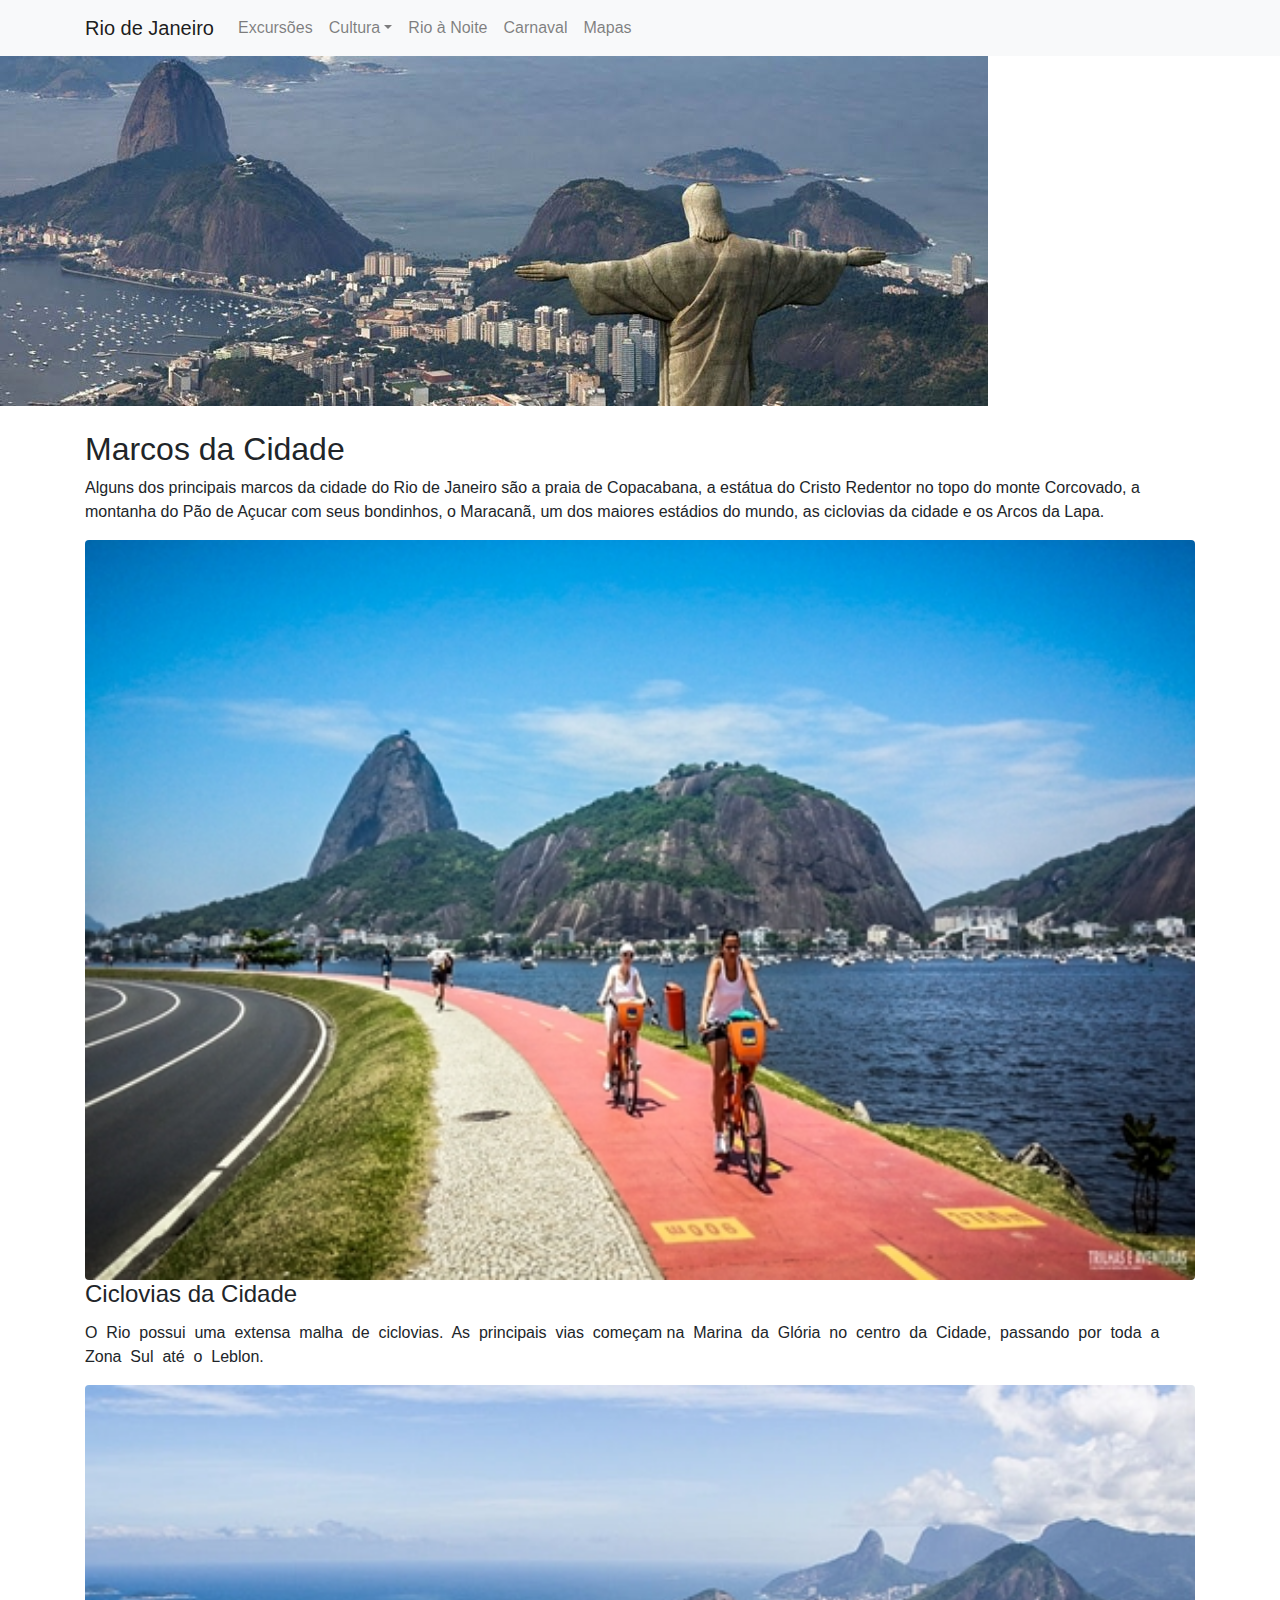
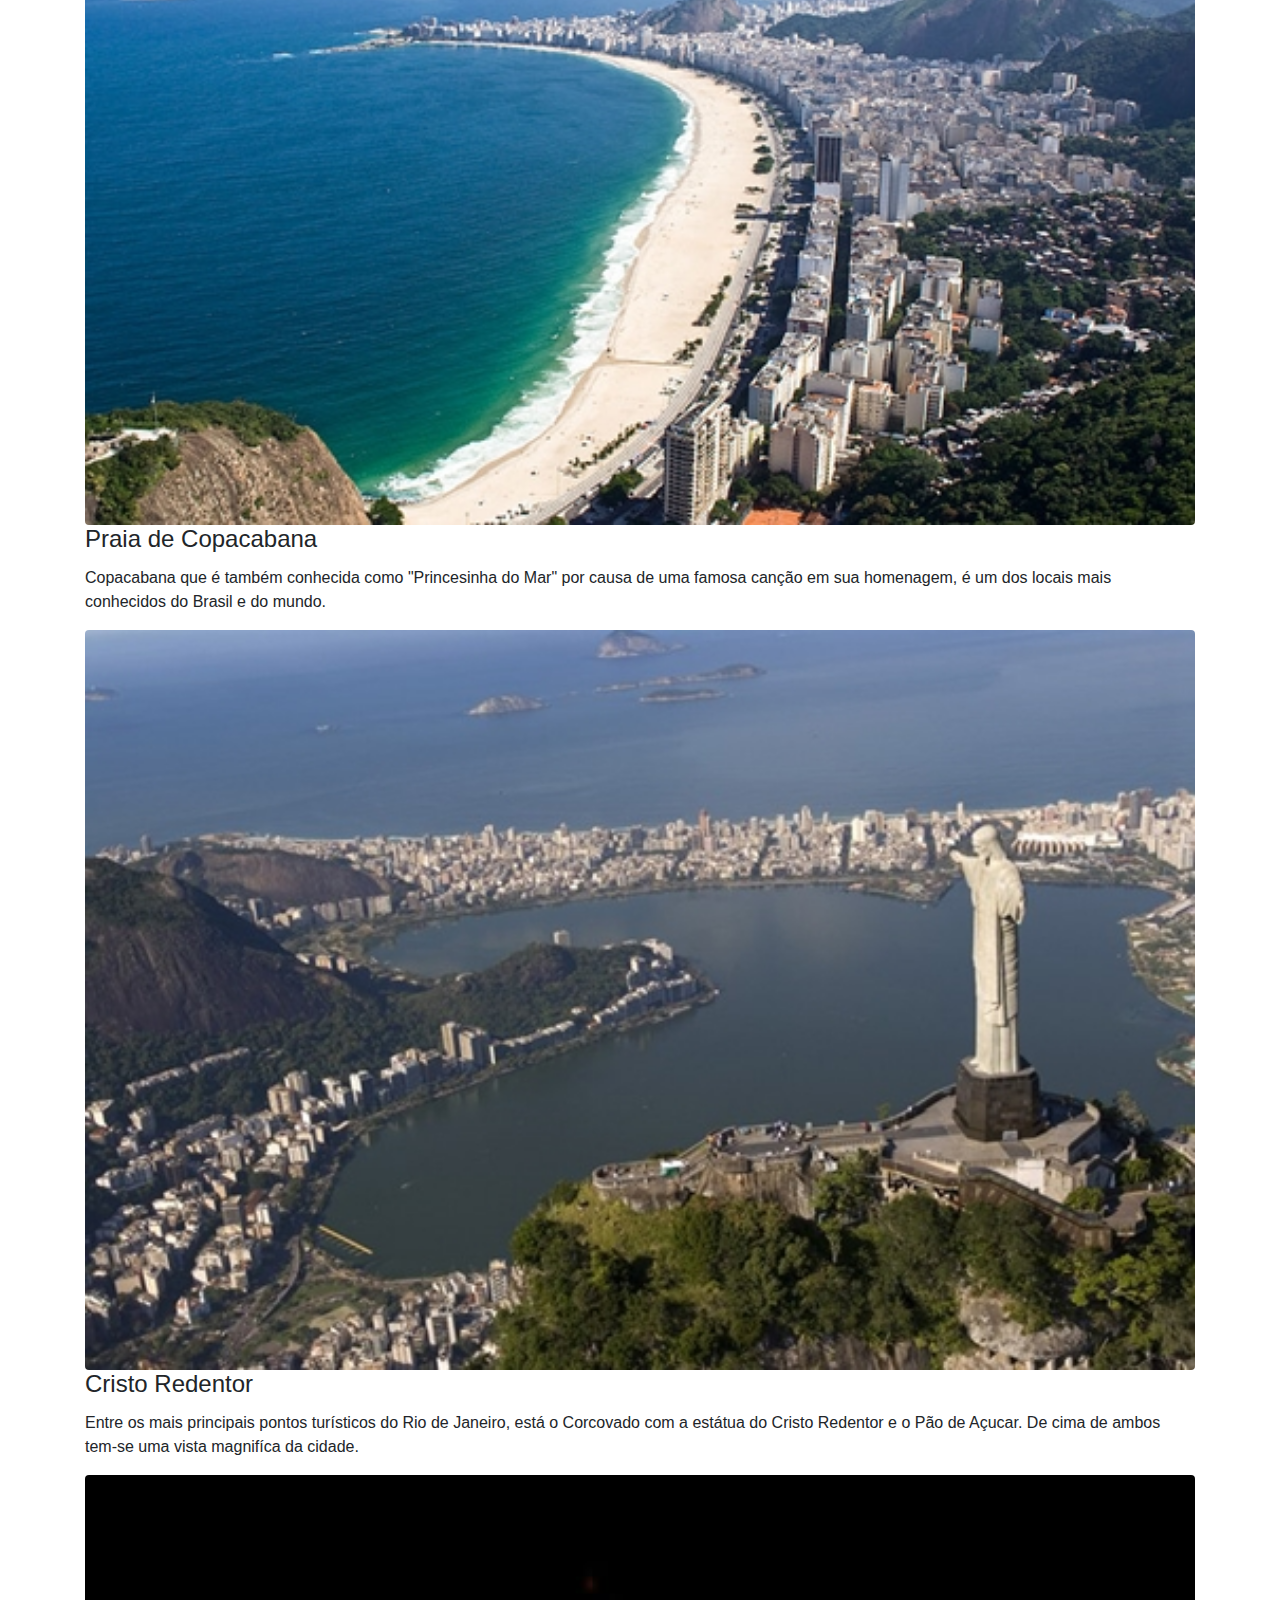
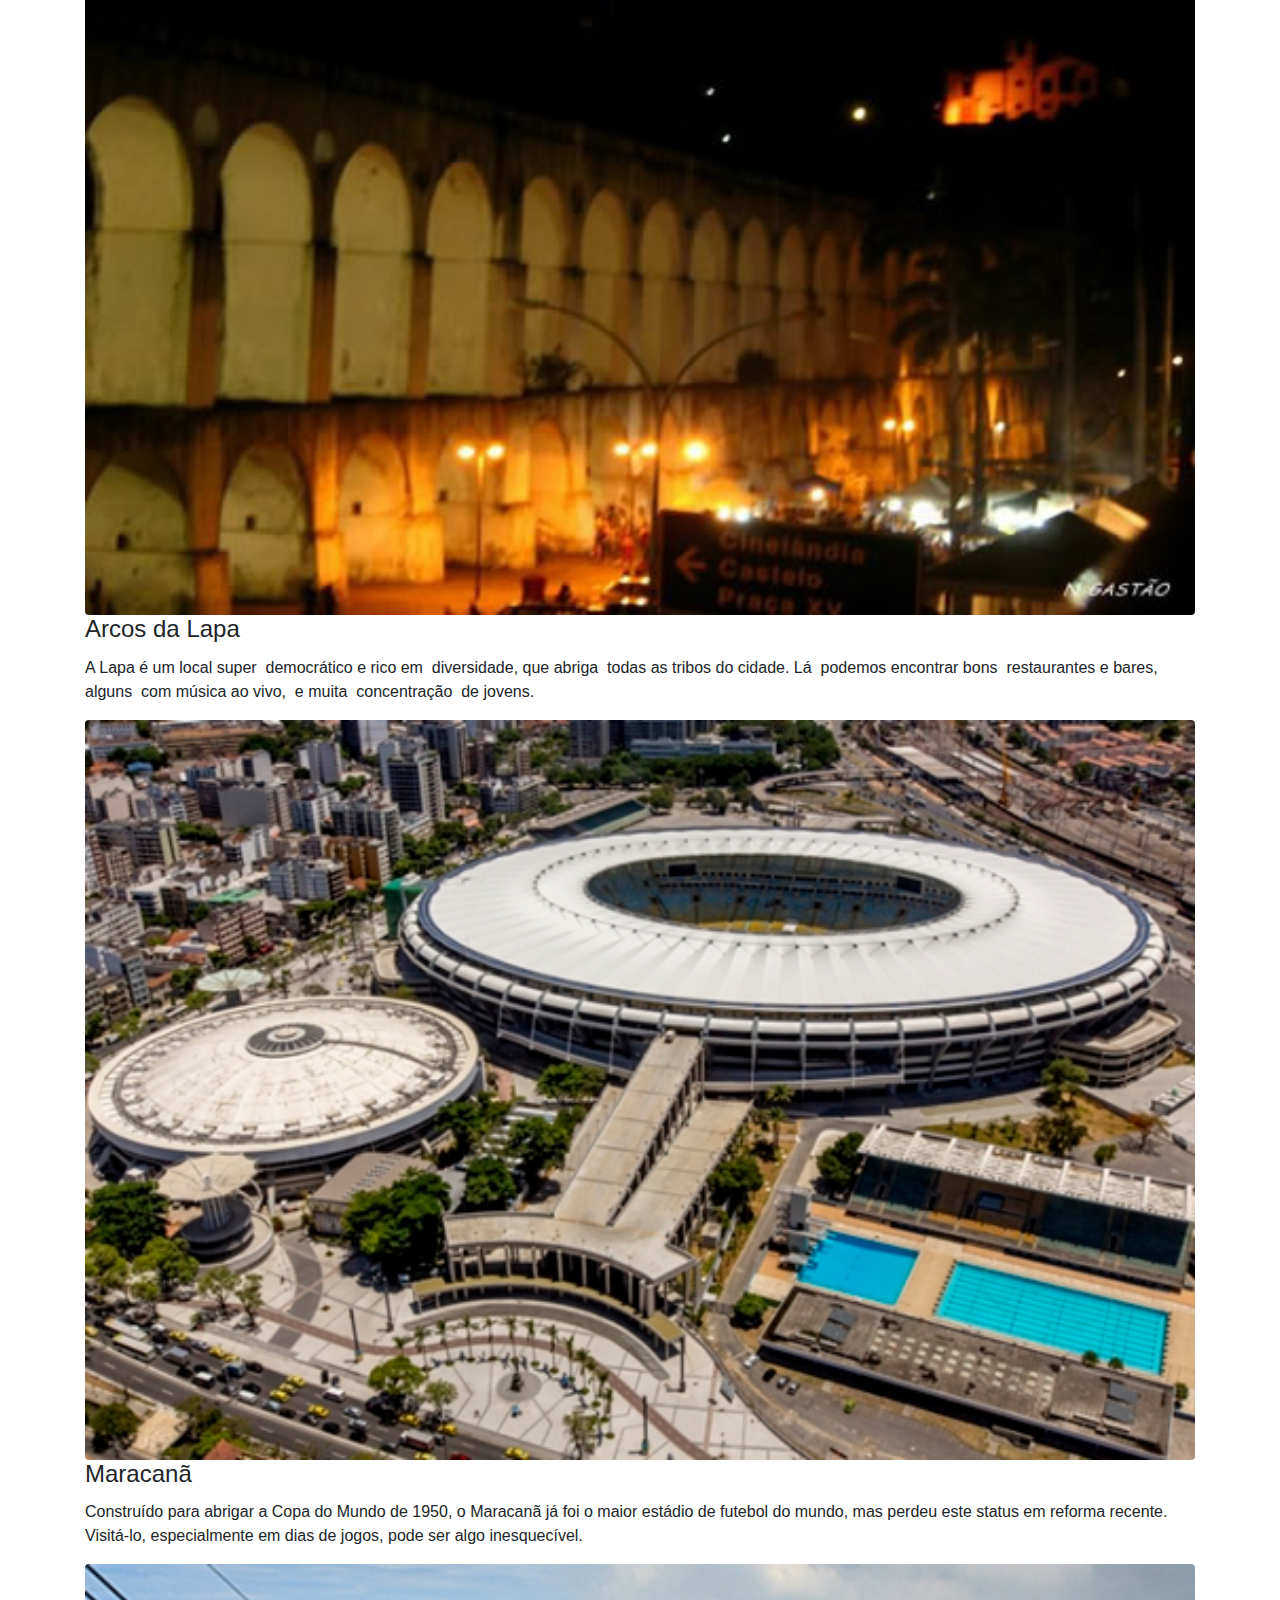
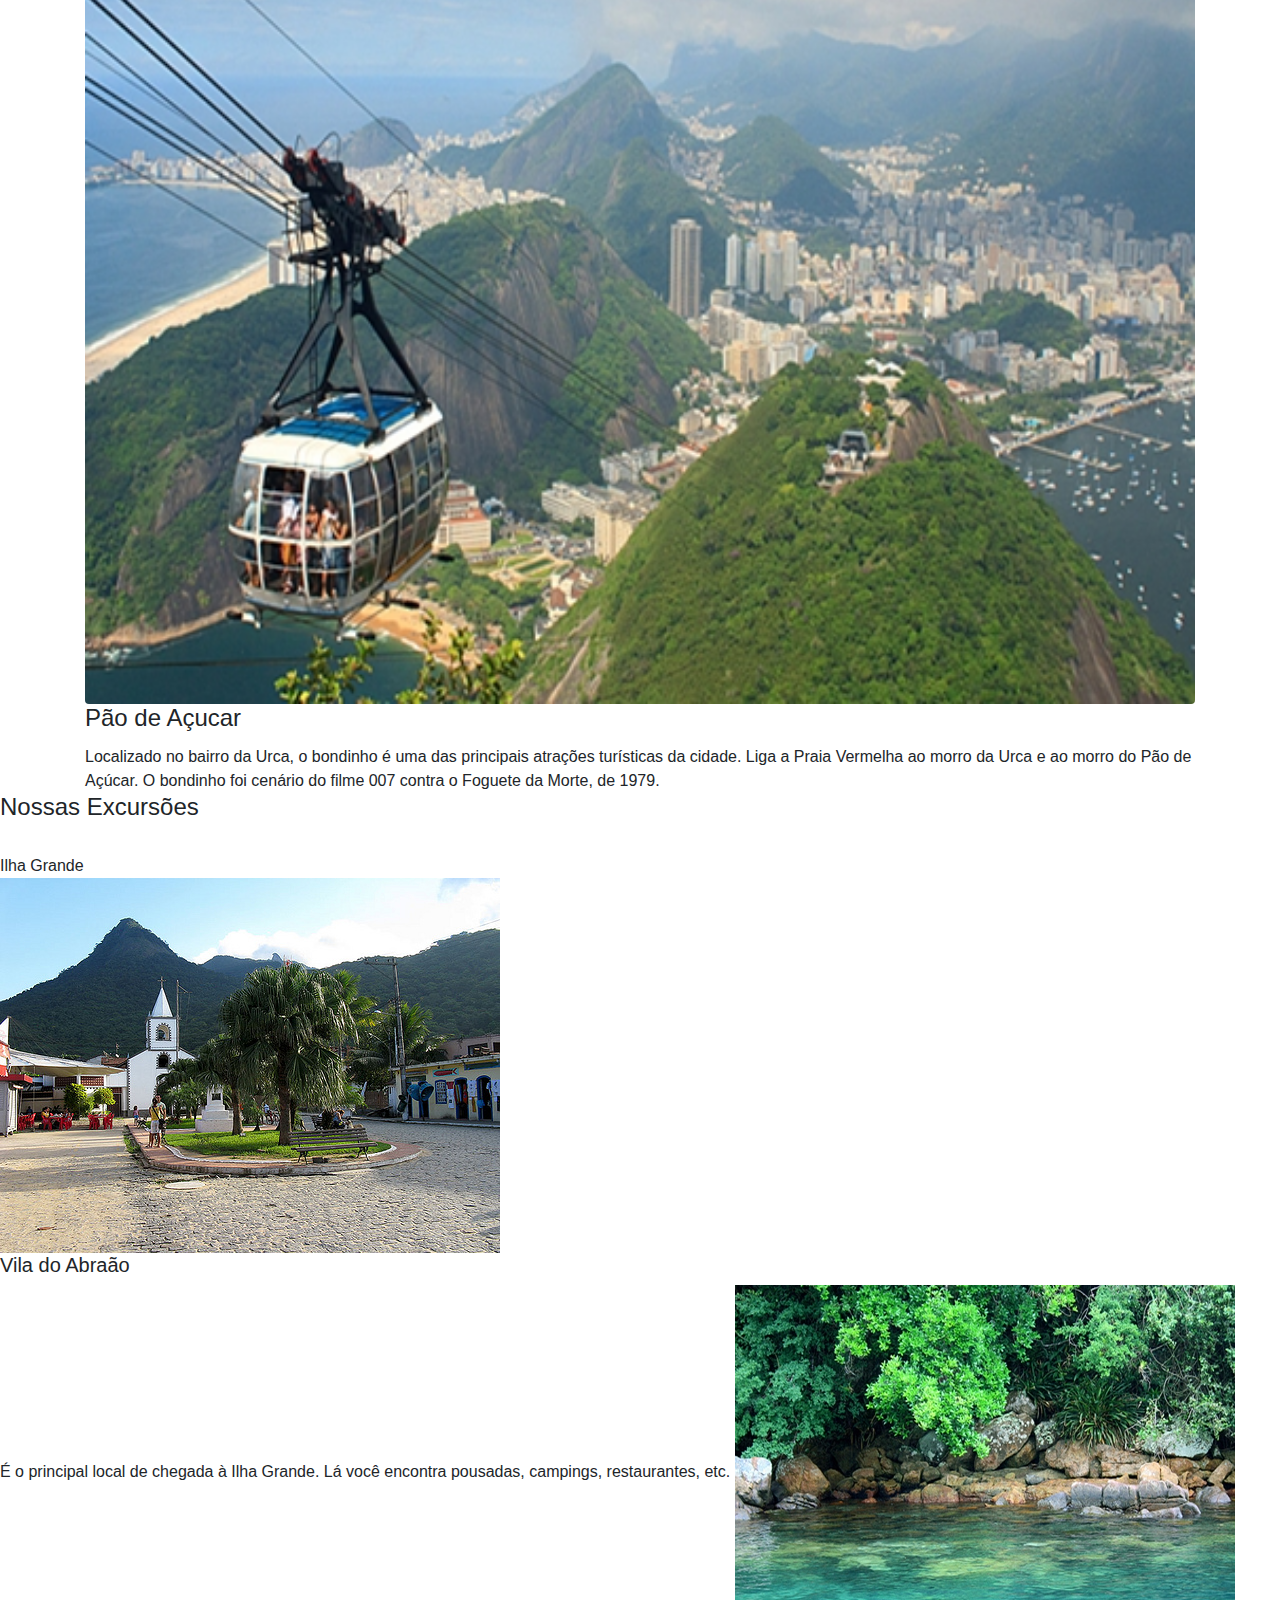
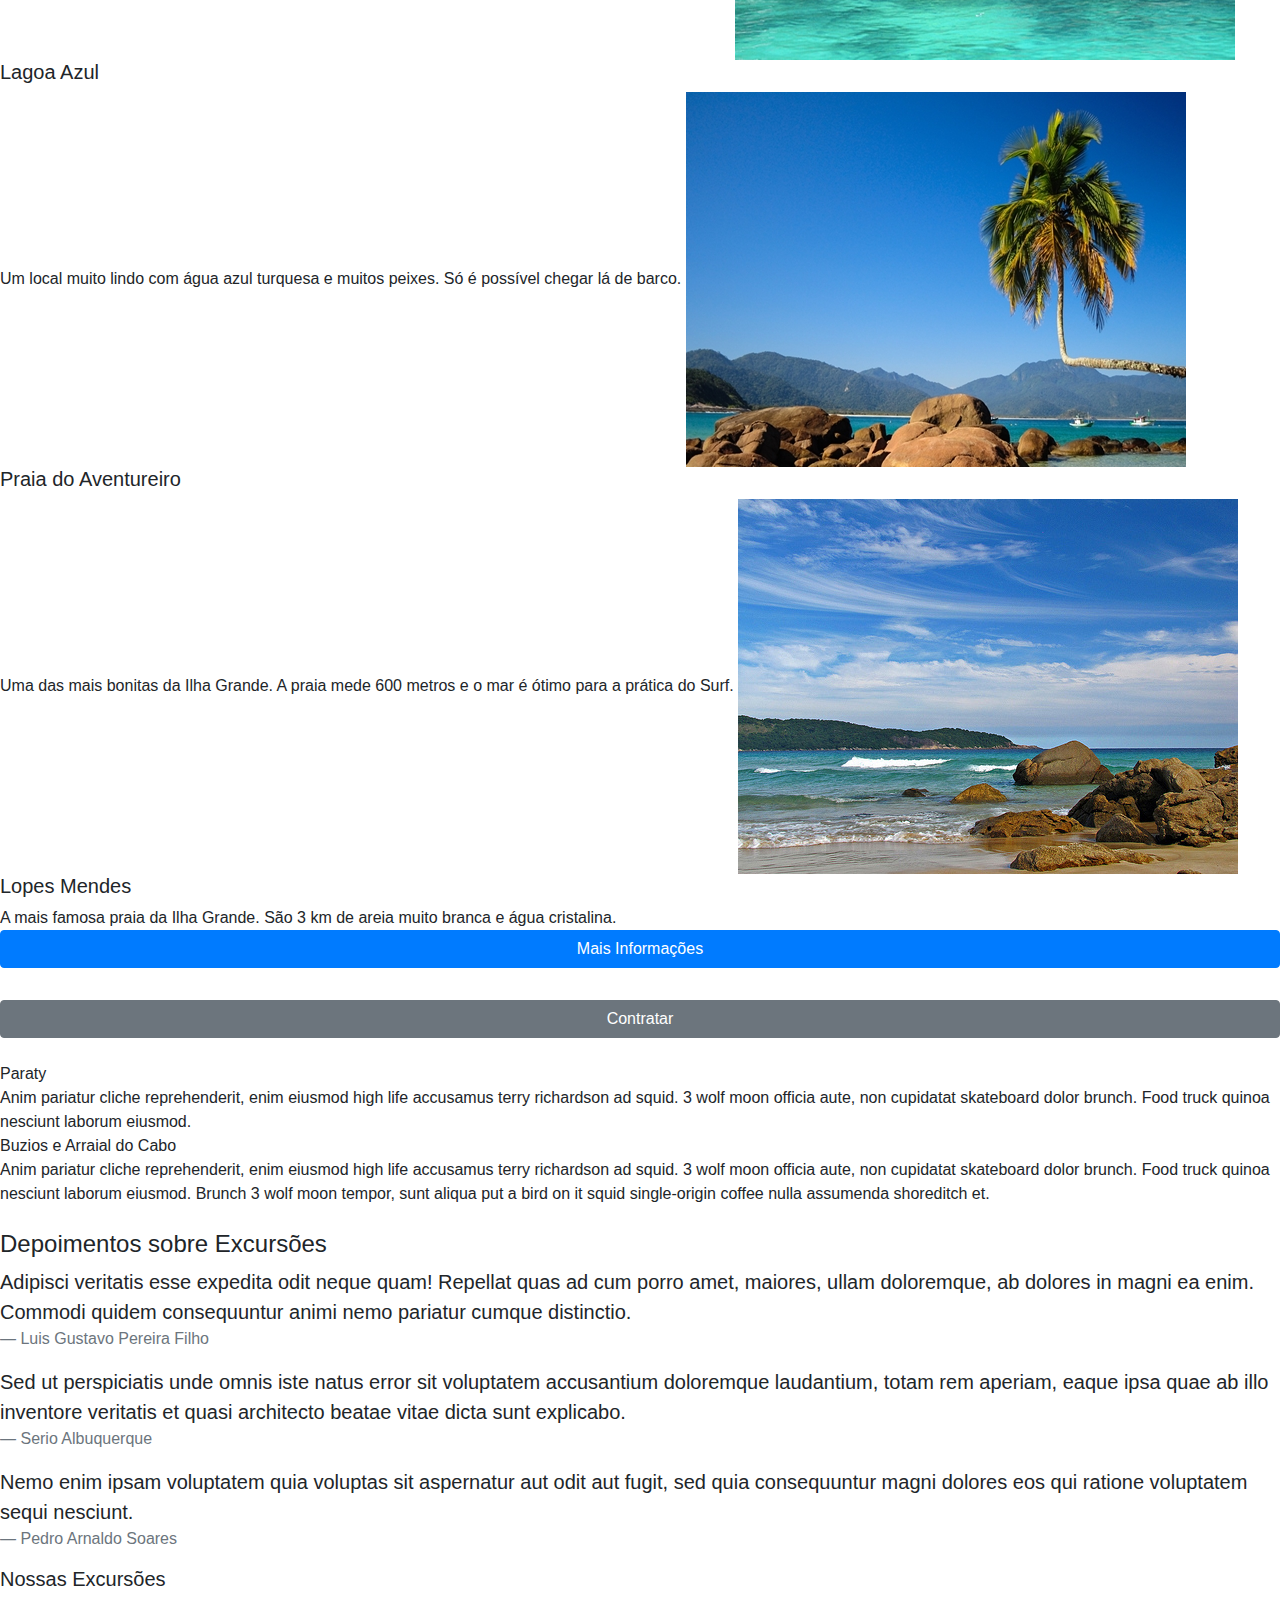
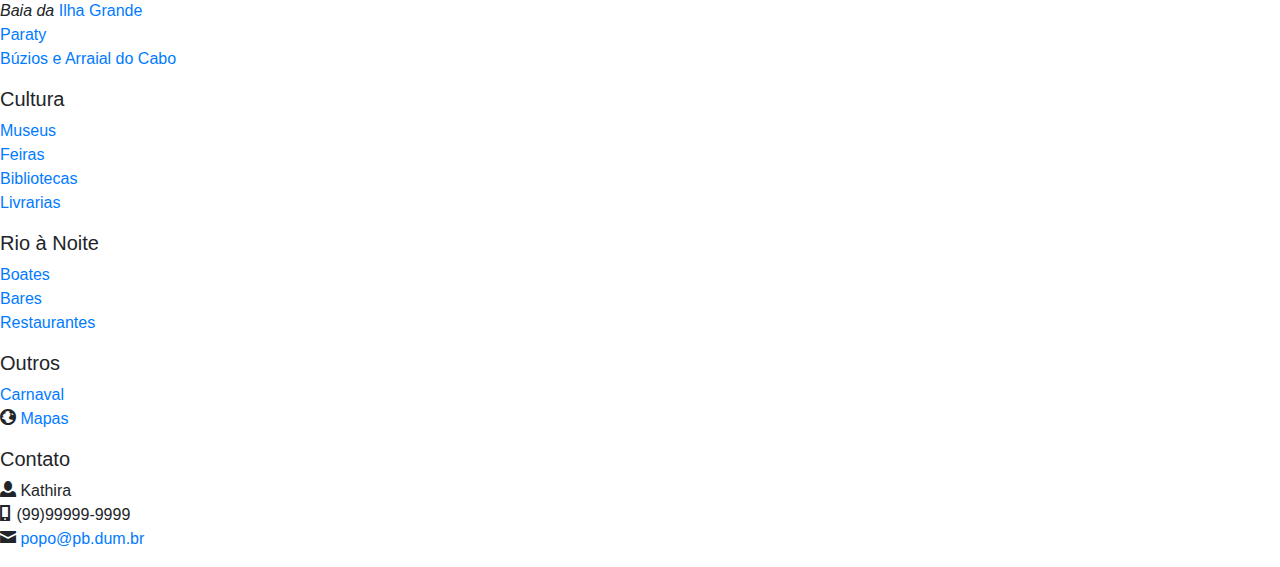
==== Projeto1/index.html @ 04ea59ee "Primeira Aula" ====
<!DOCTYPE html>
<html lang="en">
<head> 
    <meta charset="UTF-8"> <!--Define conjunto de caracteres-->
    <meta name="viewport" content="width=device-width, initial-scale=1, shrink-to-fit=no"> <!--Ajuste para dispositivos móveis-->
    <link rel="stylesheet" href="css/bootstrap.css"> <!--Referencia arquivo bootstrap.css-->
    <link href="open-iconic/font/css/open-iconic-bootstrap.css" rel="stylesheet"> <!--Referencia arquivo de icones gratuitos-->
    <link rel="stylesheet" href="css/styles.css"> <!--Referencia arquivo para definir um estilo-->
    <title>Bootstrap</title>
</head>
<body> <!--Inicio do corpo da página--> 

<nav class= "navbar bg-light navbar-light navbar-expand-md">

<!--<nav>-->
    <!--Classes são conjuntos de caracteristas no css-->
    <!--<a style= "color: red; font-size: 30px; font-style: italic;"  href="#">Home</a>-->
    <!--<a class="" href="#">Home</a> -->
    <!---->
    <div class="container">
        <a class="navbar-brand" href="#">
            Rio de Janeiro 
            <!-- <img src="images/logo.jpg" alt="logo" style="width: 50px;"> Adicionando um logo para pagina-->
            <!--alt="logo" para usuarios cegos-->
        </a>
        <div class="navbar-nav mr-auto"> <!--Deixa a barra de navegação vertical (sem isso ela é horizontal)-->
            <!--href referencia para onde você é redirecionado-->
            <!-- <a class="nav-item nav-link active" href="#">Home</a> < '#' -> é o topo da página> -->
            <a class="nav-item nav-link" href="#excursoes">Excursões</a></li>
            <div class="dropdown"> <!--Transformar o item cultura em um menu dropdown-->
                <a class="nav-item nav-link dropdown-toggle" data-toggle="dropdown" href="#">Cultura</a>
                <div class="dropdown-menu"> <!--Items do menu-->
                    <a class="dropdown-item" href="#">Museus</a>
                    <a class="dropdown-item" href="#">Feiras</a>
                    <a class="dropdown-item" href="#">Bibliotecas</a>
                    <a class="dropdown-item" href="#">Livrarias</a>
                </div>
            </div>
            <a class="nav-item nav-link" href="#">Rio à Noite</a>
            <a class="nav-item nav-link" href="#">Carnaval</a>
            <a class="nav-item nav-link" href="#">Mapas</a>
        </div>
        <!--Exibir quando tela for do tamanho certo-->
        <!-- <span class="newbar-text d-none d-xl-inline-block">As melhores excurções do Rio!</span>--> 
    </div>
</nav>
<!-- Aqui não estamos usando containers para que a imagem em background ocupe toda a largura do browser - sem padding -->
<img src="images/cristo-redentor-1.jpg">

<div class="container"> <!--.container + tab--> <!--vai criar um espacamento do corpo dentro de div-->
    <br>
    <!--<h2 style="display: none" id="marcos">Marcos da Cidade</h2>-->
    <h2 id="marcos">Marcos da Cidade</h2> <!--display none -> não mostrar | display block -> mostrar-->
    <p>Alguns dos principais marcos da cidade do Rio de Janeiro são a praia de Copacabana, a estátua do Cristo
        Redentor no topo do monte Corcovado, a montanha do Pão de Açucar com seus bondinhos, o Maracanã, um
        dos maiores estádios do mundo, as ciclovias da cidade e os Arcos da Lapa.</p>

    <img class="card-img-top rounded" src="images/ciclovia-flamengo.jpg" alt="Ciclovias">
    <h4 class="card-title">Ciclovias da Cidade</h4>
    <p class="card-text">O&nbsp; Rio&nbsp; possui&nbsp; uma&nbsp; extensa&nbsp; malha&nbsp; de&nbsp; ciclovias.&nbsp; As&nbsp; principais&nbsp; vias&nbsp; começam
        na&nbsp; Marina&nbsp; da&nbsp; Glória&nbsp; no&nbsp; centro&nbsp; da&nbsp; Cidade,&nbsp; passando&nbsp; por&nbsp; toda&nbsp; a&nbsp; Zona&nbsp; Sul&nbsp; até&nbsp; o&nbsp; Leblon.&nbsp;</p>

    <img class="card-img-top rounded" src="images/copacabana.jpg" alt="Copacabana">
    <h4 class="card-title">Praia de Copacabana</h4>
    <p class="card-text">Copacabana que é também conhecida como "Princesinha do Mar" por
        causa de uma famosa canção em sua homenagem, é um dos locais mais conhecidos do Brasil
        e do mundo.</p>

    <img class="card-img-top rounded" src="images/cristo-redentor.jpg" alt="Cristo Redentor">
    <h4 class="card-title">Cristo Redentor</h4>
    <p class="card-text">Entre os mais principais pontos turísticos do Rio de Janeiro, está o
        Corcovado com a estátua do Cristo Redentor e o Pão de Açucar. De cima de ambos tem-se uma
        vista magnifíca da cidade.</p>

    <img class="card-img-top rounded" src="images/lapa.jpg" alt="Lapa">
    <h4 class="card-title">Arcos da Lapa</h4>
    <p class="card-text">A Lapa é um local super&nbsp; democrático e rico em&nbsp; diversidade, que abriga&nbsp;
        todas as tribos do cidade. Lá&nbsp; podemos encontrar bons&nbsp; restaurantes e bares, alguns&nbsp; com música
        ao vivo,&nbsp; e muita&nbsp; concentração&nbsp; de jovens.&nbsp;</p>

    <img class="card-img-top rounded border-0" src="images/maracana.jpg" alt="Maracanã">
    <h4 class="card-title">Maracanã</h4>
    <p class="card-text">Construído para abrigar a Copa do Mundo de 1950, o Maracanã já foi o maior
        estádio de futebol do mundo, mas perdeu este status em reforma recente. Visitá-lo,
        especialmente em dias de jogos, pode ser algo inesquecível.</p>

    <img class="card-img-top rounded" src="images/pao-de-acucar.jpg" alt="Pão de Açucar">
    <h4 class="card-title">Pão de Açucar</h4>
    <p class="card-text">Localizado no bairro da Urca, o bondinho é uma das principais atrações
        turísticas da cidade. Liga a Praia Vermelha ao morro da Urca e ao morro do Pão de Açúcar.
        O bondinho foi cenário do filme 007 contra o Foguete da Morte, de 1979.</p>

</div>

<h4 id="excursoes">Nossas Excursões</h4>

<br>
Ilha Grande
<br>
<img src="images/ilha-grande-01-abraao.jpg" alt="Vila do Abraão">
<h5>Vila do Abraão</h5>
<span class="texto-media-body">É o principal local de chegada à Ilha Grande. Lá você encontra pousadas, campings, restaurantes, etc.</span>

<img src="images/ilha-grande-02-lagoa-azul.jpg" alt="Lagoa Azul">
<h5>Lagoa Azul</h5>
<span class="texto-media-body">Um local muito lindo com água azul turquesa e muitos peixes. Só é possível chegar lá de barco.</span>

<img src="images/ilha-grande-03-aventureiro.jpg" alt="Praia do Aventureiro">
<h5>Praia do Aventureiro</h5>
<span class="texto-media-body">Uma das mais bonitas da Ilha Grande. A praia mede 600 metros e o mar é ótimo para a prática do Surf.</span>

<img src="images/ilha-grande-04-lopes-mendes.jpg" alt="Lopes Mendes">
<h5>Lopes Mendes</h5>
<span class="texto-media-body">A mais famosa praia da Ilha Grande. São 3 km de areia muito branca e água cristalina.</span>

<div>
    <button type="button" class="btn btn-primary btn-md btn-block">Mais Informações</button>&nbsp;
    <a href="cadastro.html" class="btn btn-secondary btn-md btn-block">Contratar</a>
</div>
<br>
Paraty
<br>
Anim pariatur cliche reprehenderit, enim eiusmod high life accusamus terry richardson ad squid. 3 wolf moon officia aute, non cupidatat skateboard dolor brunch. Food truck quinoa nesciunt laborum eiusmod.
<br>
Buzios e Arraial do Cabo
<br>
Anim pariatur cliche reprehenderit, enim eiusmod high life accusamus terry richardson ad squid. 3 wolf moon officia aute, non cupidatat skateboard dolor brunch. Food truck quinoa nesciunt laborum eiusmod. Brunch 3 wolf moon tempor, sunt aliqua put a bird on it squid single-origin coffee nulla assumenda shoreditch et.
<br>
<br>

<h4>Depoimentos sobre Excursões</h4>
<blockquote class="blockquote">
    <p class="mb-0">Adipisci veritatis esse expedita odit neque quam! Repellat quas ad cum porro amet, maiores, ullam
        doloremque, ab dolores in magni ea enim. Commodi quidem consequuntur animi nemo pariatur cumque
        distinctio.</p>
    <footer class="blockquote-footer">Luis Gustavo Pereira Filho</footer>
</blockquote>
<blockquote class="blockquote">
    <p class="mb-0">Sed ut perspiciatis unde omnis iste natus error sit voluptatem accusantium doloremque laudantium, totam
        rem aperiam, eaque ipsa quae ab illo inventore veritatis et quasi architecto beatae vitae dicta sunt
        explicabo.</p>
    <footer class="blockquote-footer">Serio Albuquerque</footer>
</blockquote>
<blockquote class="blockquote">
    <p class="mb-0">Nemo enim ipsam voluptatem quia voluptas sit aspernatur aut odit aut fugit, sed quia consequuntur magni
        dolores eos qui ratione voluptatem sequi nesciunt.</p>
    <footer class="blockquote-footer">Pedro Arnaldo Soares</footer>
</blockquote>

<h5>Nossas Excursões</h5>
<ul class='list-unstyled'>
    <li><i>Baia da </i><a href='#excursoes'> Ilha Grande</a></li>
    <li><a href='#excursoes'>Paraty</a></li>
    <li><a href='#excursoes'>Búzios e Arraial do Cabo</a></li>
</ul>

<h5>Cultura</h5>
<ul class='list-unstyled'>
    <li><a href='#'>Museus</a></li>
    <li><a href='#'>Feiras</a></li>
    <li><a href='#'>Bibliotecas</a></li>
    <li><a href='#'>Livrarias</a></li>
</ul>

<h5>Rio à Noite</h5>
<ul class='list-unstyled'>
    <li><a href='#'>Boates</a></li>
    <li><a href='#'>Bares</a></li>
    <li><a href='#'>Restaurantes</a></li>
</ul>

<h5>Outros</h5>
<ul class='list-unstyled'>
    <li><a href='#'>Carnaval</a></li>
    <li><span class="oi oi-globe"></span><a href='#'> Mapas</a></li>
</ul>

<h5>Contato</h5>
<ul class='list-unstyled'>
    <li><span class="oi oi-person"></span> Kathira</li>
    <li><span class="oi oi-phone"></span> (99)99999-9999</li>
    <li><span class="oi oi-envelope-closed"></span> <a href='mailto:popo@pb.dum.br'>popo@pb.dum.br</a></li>
</ul>

<!--Essas 4 linhas fazem referencia a uma pasta/arquivos javascript-->
<script src="js/jquery-3.3.1.js"></script> <!--popper usa jquery-->
<script src="js/popper.js"></script> <!--bootstrap usa popper-->
<script src="js/bootstrap.js"></script>
<script src="js/script.js"></script>
</body>
</html>
<!--É importante chamar o js so no final, para evitar erros-->
<!--Uso de style em header-->
<!--criacao de classes -> adicionar caracteristicas-->
<!--div + container -> ajeitar espaçamento-->
<!--navbar -> barra de navegação | navbar-light -> estilo/clara-->
<!--navbar-nav-->
<!--navbar-expand-md -> ajeitar para ficar em uma linha-->
<!--mr-auto -> alinhamento a esquerda (margem right)-->
<!--active -> highlight de botões da barra de navegador-->
<!---->
---- Projeto1/css/styles.css ----
/*.bgimage {*/
    /*background-image: url('../images/cristo-redentor-1.jpg');*/
    /*background-position: center center;*/
    /*background-size: cover;*/
    /*height: 400px;*/
/*}*/

/*.jumbotron {*/
    /*font-size: 24px;*/
    /*margin-top: 20px;*/
/*}*/

/*.media img {*/
    /*width: 180px;*/
    /*margin-bottom: 15px;*/
    /*border-radius: 6%;*/
/*}*/

/*.altura-da-linha {*/
    /*line-height: 7px;*/
/*}*/

/*blockquote {*/
    /*border-left: 8px solid #ccc;*/
    /*margin: 0.5em 10px;*/
    /*padding: 0.5em 10px;*/
/*}*/

/*blockquote p {*/
    /*font-size: 18px;*/
/*}*/

/* ---------------------------------------------------- */

/*
background-color: #333; -  preto
color: #efefef; - branco
padding: 30px 0; - top e bottom padding de 30px e
                   right e left padding de 0px
color: #639bcf; - Azul
*/


/*.footer {*/
    /*background-color: #333;*/
    /*color: #efefef;*/
    /*padding: 30px 0;*/
/*}*/

/*.footer a {*/
    /*color: #639bcf;*/
/*}*/

/*.footer a:hover {*/
    /*color: #d8e6f3;*/
/*}*/


/* ---------------------------------------------------- */


/*@media (max-width: 480px) {*/
    /*.jumbotron h2 {*/
        /*padding-left: 15px;*/
        /*font-size: 25px;*/
    /*}*/
    /*.jumbotron p {*/
        /*padding-right: 15px;*/
        /*padding-left: 15px;*/
        /*font-size: 17px;*/
    /*}*/

    /*.media img {*/
        /*width: 90px;*/
        /*margin-bottom: 6px;*/
        /*border-radius: 50%;*/
    /*}*/
    /*.media-body h5 {*/
        /*padding-top: 18px;*/
        /*font-size: 15px;*/
    /*}*/
    /*.texto-media-body {*/
        /*display: none;*/
    /*}*/
    /*blockquote p {*/
        /*font-size: 15px;*/
    /*}*/
    /*h4 {*/
        /*font-size: 19px;*/
    /*}*/
    /*h5 {*/
        /*font-size: 16px;*/
    /*}*/
    /*.titulo-excursoes {*/
        /*font-size: 15px;*/
    /*}*/
/*}*/
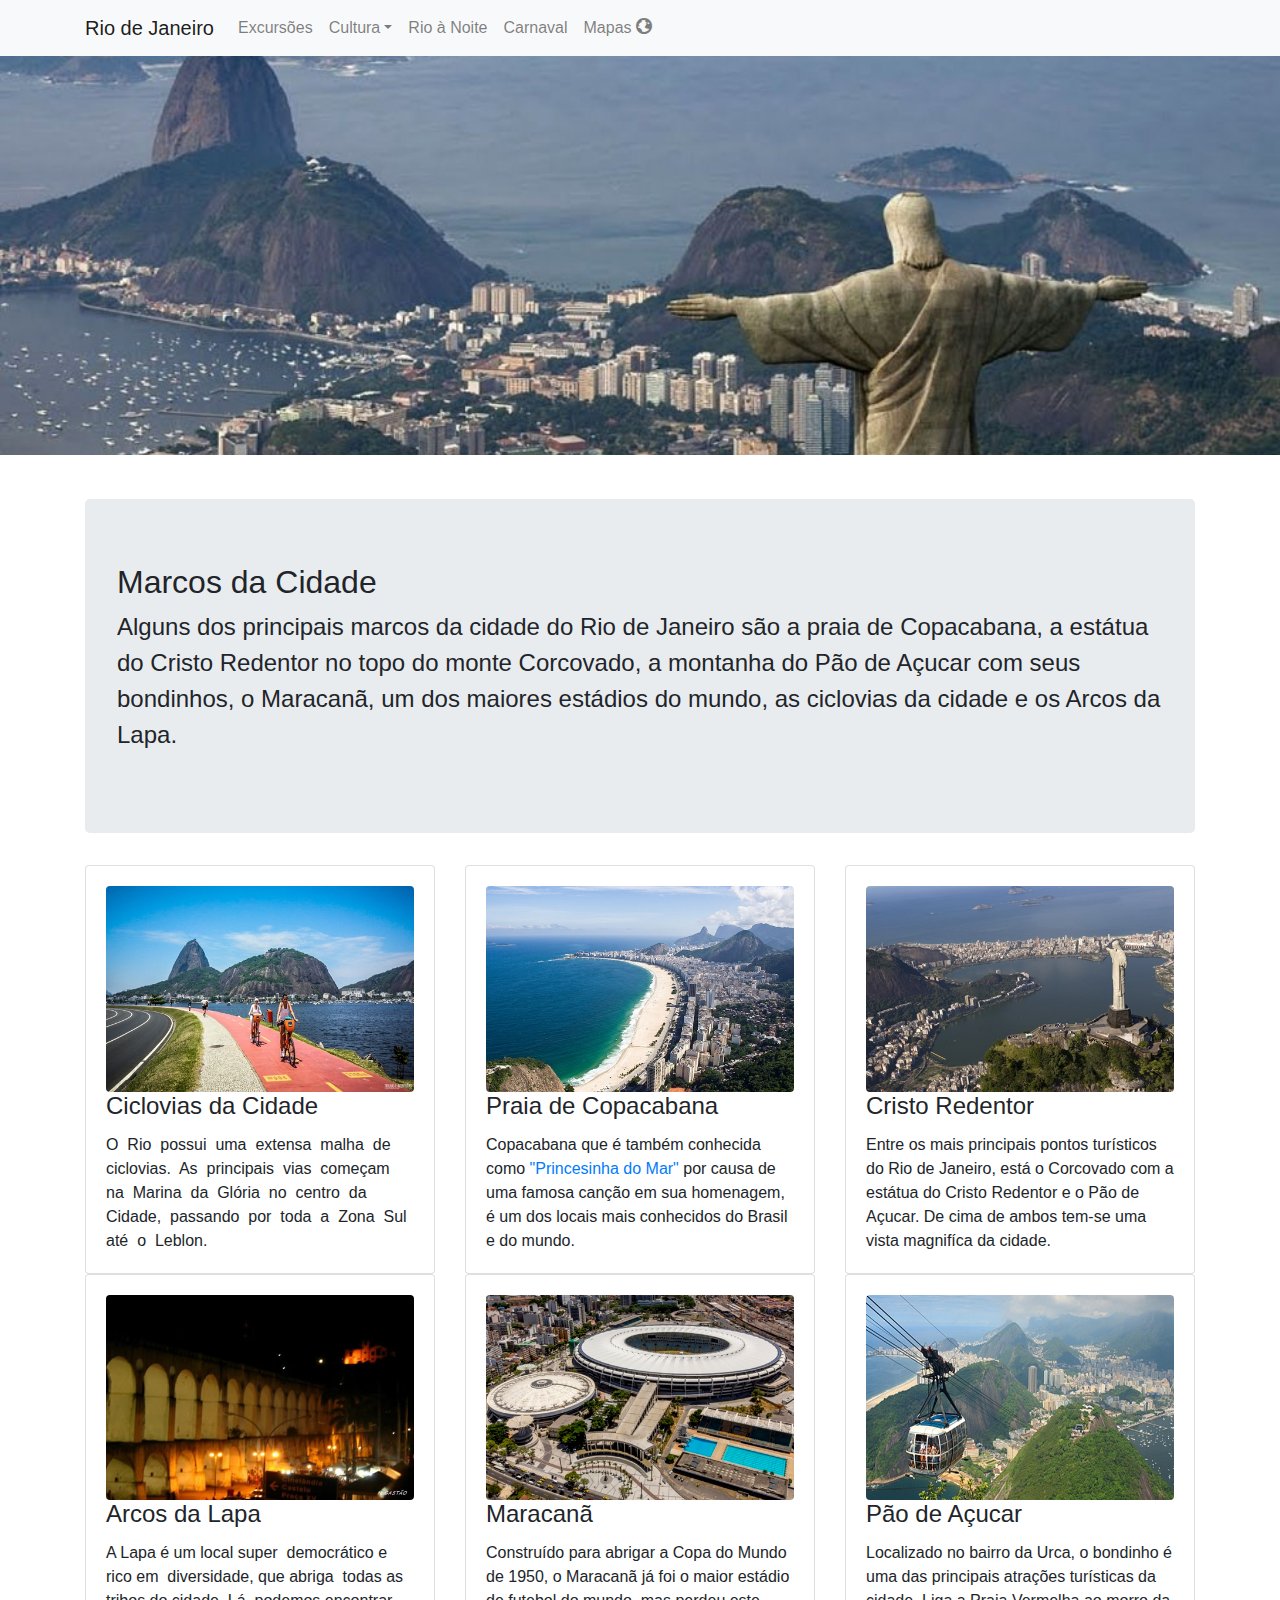
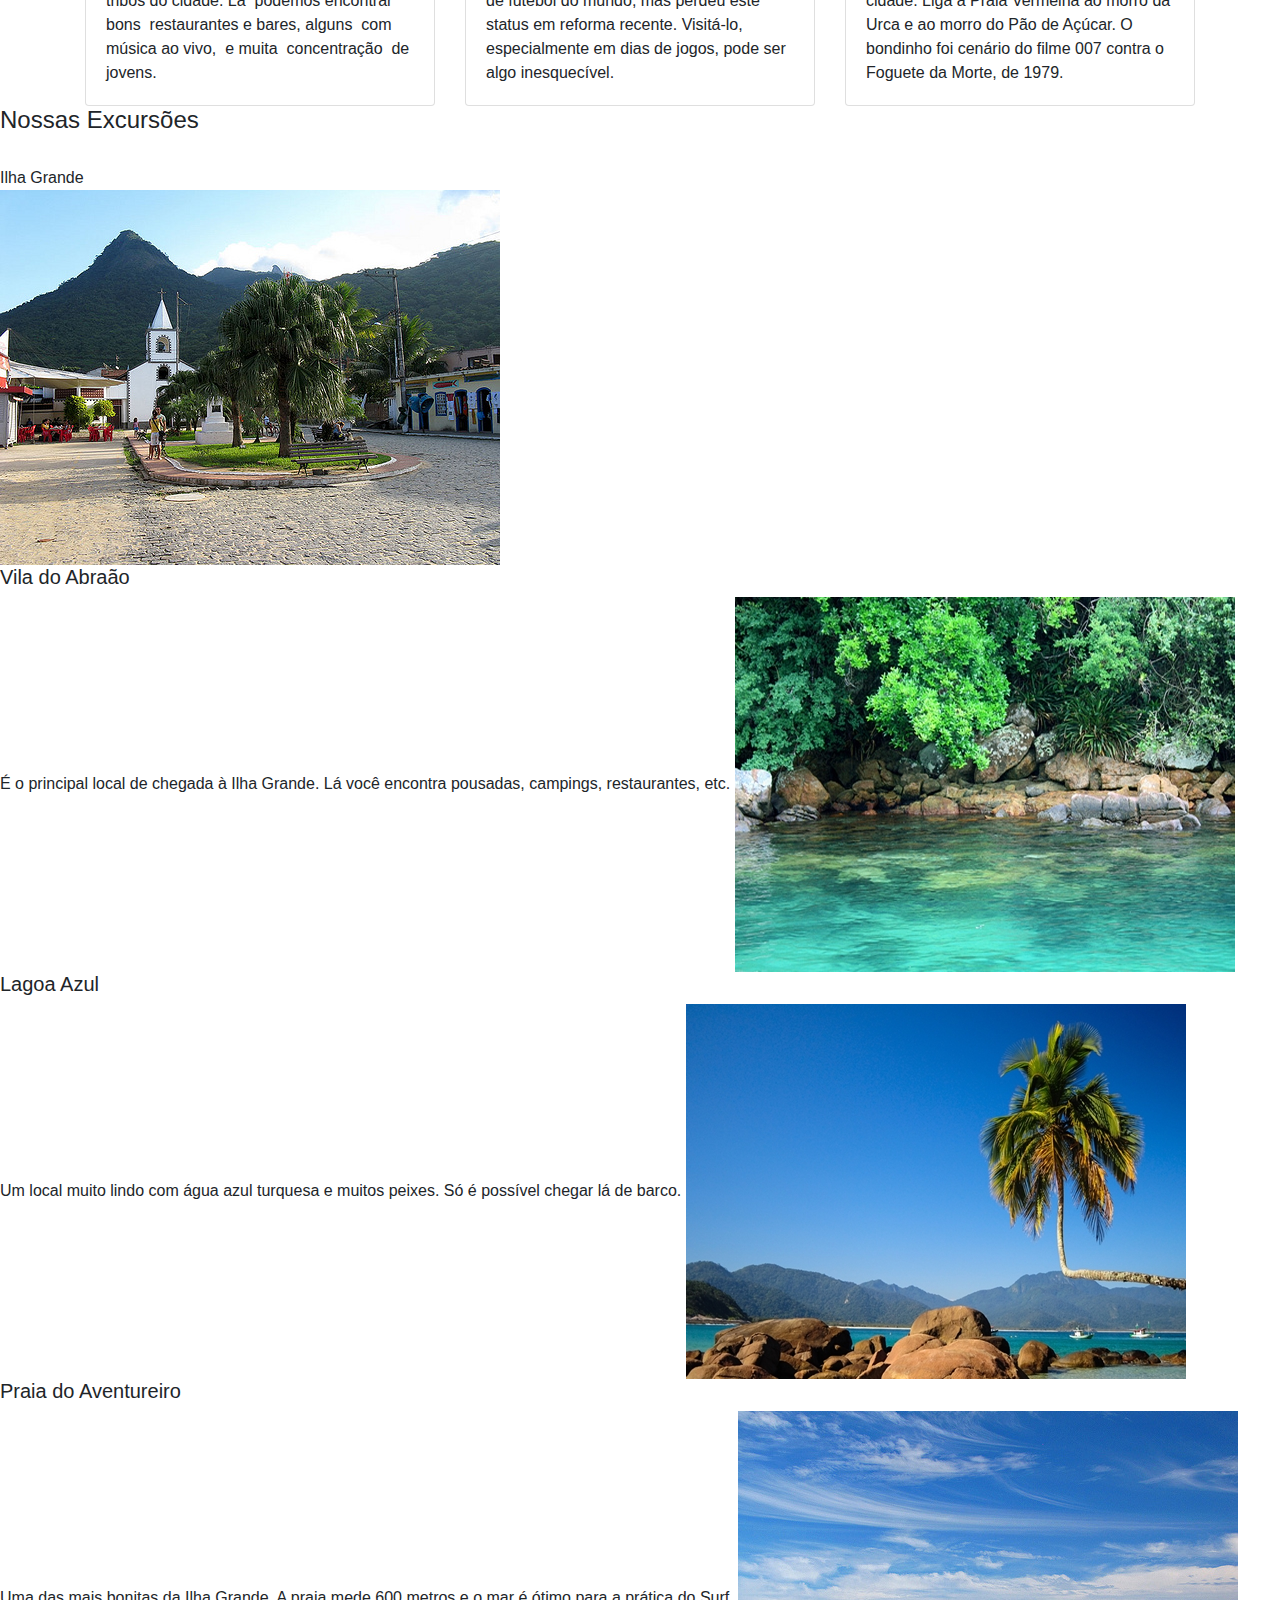
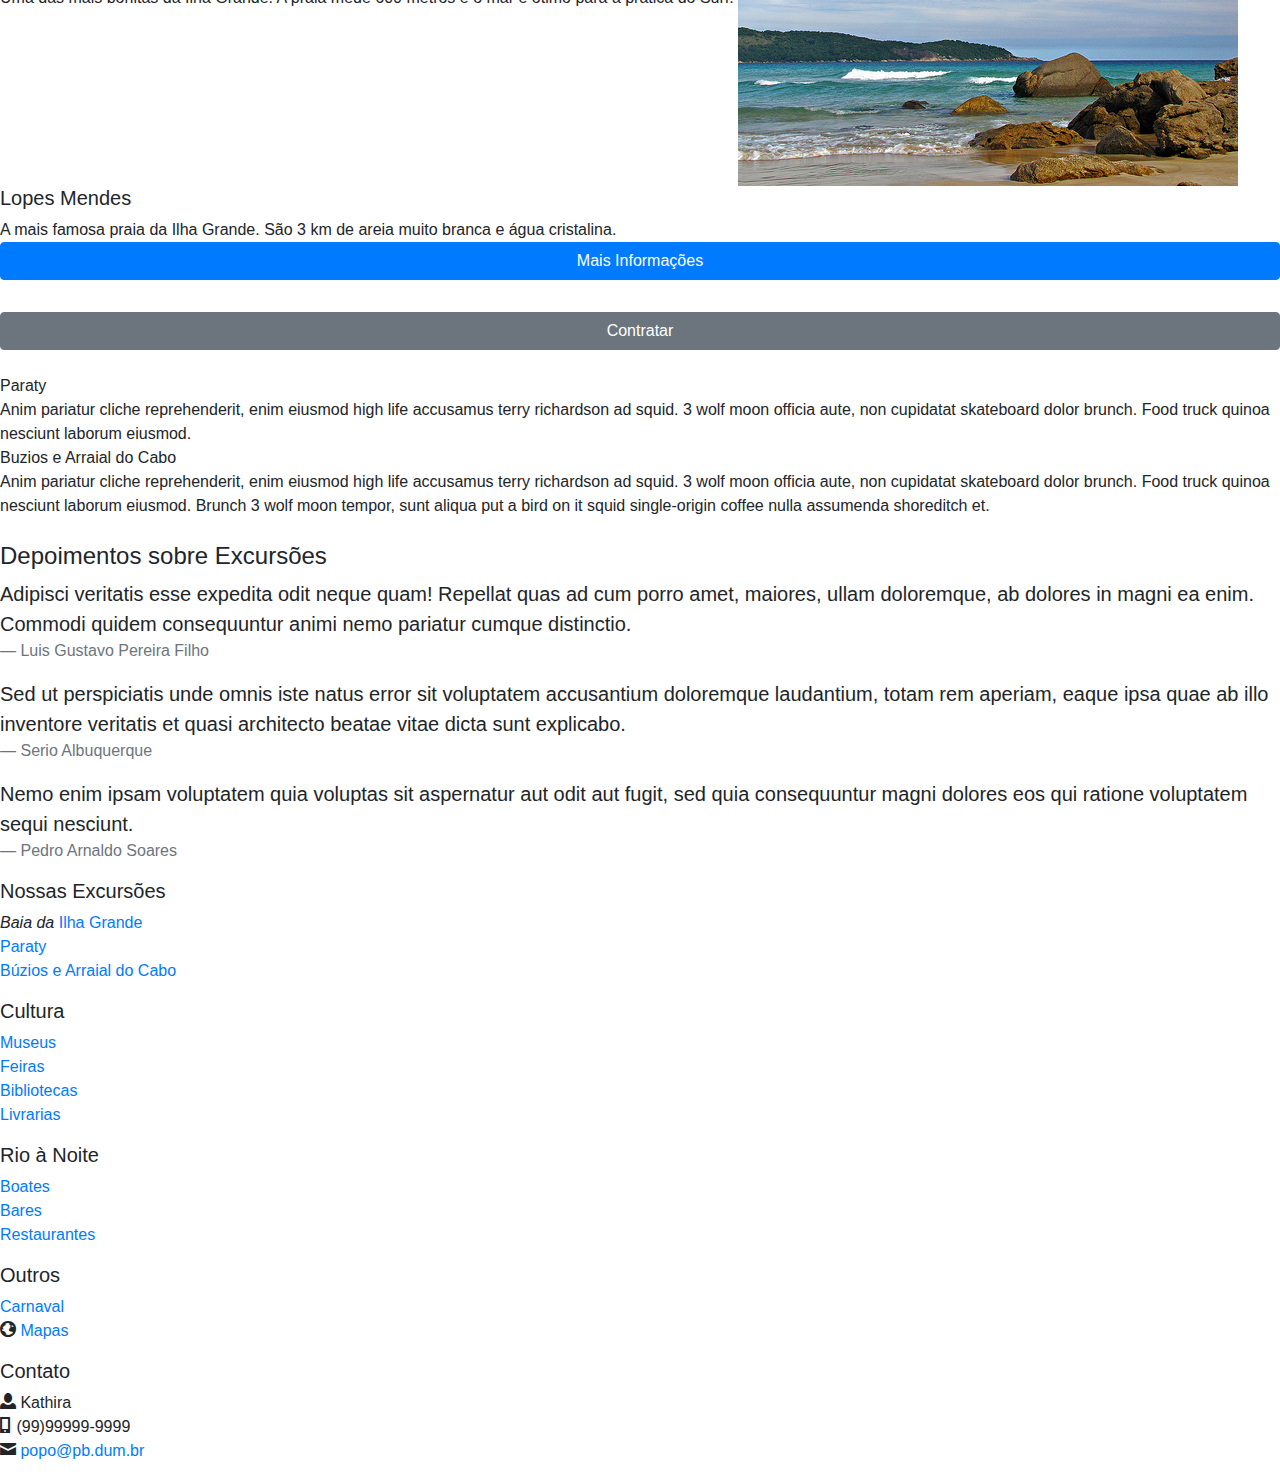
==== commit 1feb0fbb: "2a Aula - cardgroup e tooltip" ====
--- a/Projeto1/index.html
+++ b/Projeto1/index.html
@@ -10,7 +10,7 @@
 </head>
 <body> <!--Inicio do corpo da página--> 
 
-<nav class= "navbar bg-light navbar-light navbar-expand-md">
+<nav class= "navbar bg-light navbar-light navbar-expand-md fixed-top">
 
 <!--<nav>-->
     <!--Classes são conjuntos de caracteristas no css-->
@@ -23,73 +23,130 @@
             <!-- <img src="images/logo.jpg" alt="logo" style="width: 50px;"> Adicionando um logo para pagina-->
             <!--alt="logo" para usuarios cegos-->
         </a>
-        <div class="navbar-nav mr-auto"> <!--Deixa a barra de navegação vertical (sem isso ela é horizontal)-->
-            <!--href referencia para onde você é redirecionado-->
-            <!-- <a class="nav-item nav-link active" href="#">Home</a> < '#' -> é o topo da página> -->
-            <a class="nav-item nav-link" href="#excursoes">Excursões</a></li>
-            <div class="dropdown"> <!--Transformar o item cultura em um menu dropdown-->
-                <a class="nav-item nav-link dropdown-toggle" data-toggle="dropdown" href="#">Cultura</a>
-                <div class="dropdown-menu"> <!--Items do menu-->
-                    <a class="dropdown-item" href="#">Museus</a>
-                    <a class="dropdown-item" href="#">Feiras</a>
-                    <a class="dropdown-item" href="#">Bibliotecas</a>
-                    <a class="dropdown-item" href="#">Livrarias</a>
-                </div>
-            </div>
-            <a class="nav-item nav-link" href="#">Rio à Noite</a>
-            <a class="nav-item nav-link" href="#">Carnaval</a>
-            <a class="nav-item nav-link" href="#">Mapas</a>
+
+        <button class="navbar-toggler" type="button" data-toggle="collapse" data-target="#menu">
+            <span class="navbar-toggler-icon"></span>
+        </button>
+
+        <div class="collapse navbar-collapse" id="menu"> <!-- collapse -> navbar -->
+            <div class="navbar-nav mr-auto"> <!--Deixa a barra de navegação vertical (sem isso ela é horizontal)-->
+                <!--href referencia para onde você é redirecionado-->
+                <!-- <a class="nav-item nav-link active" href="#">Home</a> < '#' -> é o topo da página> -->
+                <a class="nav-item nav-link" href="#excursoes">Excursões</a></li>
+                <div class="dropdown"> <!--Transformar o item cultura em um menu dropdown-->
+                    <a class="nav-item nav-link dropdown-toggle" data-toggle="dropdown" href="#">Cultura</a>
+                    <div class="dropdown-menu"> <!--Items do menu-->
+                        <a class="dropdown-item" href="#">Museus</a>
+                        <a class="dropdown-item" href="#">Feiras</a>
+                        <a class="dropdown-item" href="#">Bibliotecas</a>
+                        <a class="dropdown-item" href="#">Livrarias</a>
+                    </div>
+                </div>
+                <a class="nav-item nav-link" href="#">Rio à Noite</a>
+                <a class="nav-item nav-link" href="#">Carnaval</a>
+                <a class="nav-item nav-link" href="#">Mapas <span class="oi oi-globe"></span></a> <!--oi -> relaciona icone-->
+                <!--https://useiconic.com/open-->
+            </div>
         </div>
         <!--Exibir quando tela for do tamanho certo-->
         <!-- <span class="newbar-text d-none d-xl-inline-block">As melhores excurções do Rio!</span>--> 
     </div>
 </nav>
 <!-- Aqui não estamos usando containers para que a imagem em background ocupe toda a largura do browser - sem padding -->
-<img src="images/cristo-redentor-1.jpg">
+<!--<img src="images/cristo-redentor-1.jpg">-->
+
+<header style="margin-top: 55px" class="bgimage d-none d-md-block"></header>
+<!--(d-md-block)a imagem será exibida de md para cima (xs,sm,md,lg,xl)-->
+
+<div style="margin-top: 55px" class="d-block d-md-none"></div>
 
 <div class="container"> <!--.container + tab--> <!--vai criar um espacamento do corpo dentro de div-->
     <br>
-    <!--<h2 style="display: none" id="marcos">Marcos da Cidade</h2>-->
-    <h2 id="marcos">Marcos da Cidade</h2> <!--display none -> não mostrar | display block -> mostrar-->
-    <p>Alguns dos principais marcos da cidade do Rio de Janeiro são a praia de Copacabana, a estátua do Cristo
-        Redentor no topo do monte Corcovado, a montanha do Pão de Açucar com seus bondinhos, o Maracanã, um
-        dos maiores estádios do mundo, as ciclovias da cidade e os Arcos da Lapa.</p>
-
-    <img class="card-img-top rounded" src="images/ciclovia-flamengo.jpg" alt="Ciclovias">
-    <h4 class="card-title">Ciclovias da Cidade</h4>
-    <p class="card-text">O&nbsp; Rio&nbsp; possui&nbsp; uma&nbsp; extensa&nbsp; malha&nbsp; de&nbsp; ciclovias.&nbsp; As&nbsp; principais&nbsp; vias&nbsp; começam
-        na&nbsp; Marina&nbsp; da&nbsp; Glória&nbsp; no&nbsp; centro&nbsp; da&nbsp; Cidade,&nbsp; passando&nbsp; por&nbsp; toda&nbsp; a&nbsp; Zona&nbsp; Sul&nbsp; até&nbsp; o&nbsp; Leblon.&nbsp;</p>
-
-    <img class="card-img-top rounded" src="images/copacabana.jpg" alt="Copacabana">
-    <h4 class="card-title">Praia de Copacabana</h4>
-    <p class="card-text">Copacabana que é também conhecida como "Princesinha do Mar" por
-        causa de uma famosa canção em sua homenagem, é um dos locais mais conhecidos do Brasil
-        e do mundo.</p>
-
-    <img class="card-img-top rounded" src="images/cristo-redentor.jpg" alt="Cristo Redentor">
-    <h4 class="card-title">Cristo Redentor</h4>
-    <p class="card-text">Entre os mais principais pontos turísticos do Rio de Janeiro, está o
-        Corcovado com a estátua do Cristo Redentor e o Pão de Açucar. De cima de ambos tem-se uma
-        vista magnifíca da cidade.</p>
-
-    <img class="card-img-top rounded" src="images/lapa.jpg" alt="Lapa">
-    <h4 class="card-title">Arcos da Lapa</h4>
-    <p class="card-text">A Lapa é um local super&nbsp; democrático e rico em&nbsp; diversidade, que abriga&nbsp;
-        todas as tribos do cidade. Lá&nbsp; podemos encontrar bons&nbsp; restaurantes e bares, alguns&nbsp; com música
-        ao vivo,&nbsp; e muita&nbsp; concentração&nbsp; de jovens.&nbsp;</p>
-
-    <img class="card-img-top rounded border-0" src="images/maracana.jpg" alt="Maracanã">
-    <h4 class="card-title">Maracanã</h4>
-    <p class="card-text">Construído para abrigar a Copa do Mundo de 1950, o Maracanã já foi o maior
-        estádio de futebol do mundo, mas perdeu este status em reforma recente. Visitá-lo,
-        especialmente em dias de jogos, pode ser algo inesquecível.</p>
-
-    <img class="card-img-top rounded" src="images/pao-de-acucar.jpg" alt="Pão de Açucar">
-    <h4 class="card-title">Pão de Açucar</h4>
-    <p class="card-text">Localizado no bairro da Urca, o bondinho é uma das principais atrações
-        turísticas da cidade. Liga a Praia Vermelha ao morro da Urca e ao morro do Pão de Açúcar.
-        O bondinho foi cenário do filme 007 contra o Foguete da Morte, de 1979.</p>
-
+    <div class="jumbotron"> <!-- classe especial -> cria uma caixa cinza em volta do texto>
+        <!--<h2 style="display: none" id="marcos">Marcos da Cidade</h2>-->
+        <h2 id="marcos">Marcos da Cidade</h2> <!--display none -> não mostrar | display block -> mostrar-->
+        <p>Alguns dos principais marcos da cidade do Rio de Janeiro são a praia de Copacabana, a estátua do Cristo
+            Redentor no topo do monte Corcovado, a montanha do Pão de Açucar com seus bondinhos, o Maracanã, um
+            dos maiores estádios do mundo, as ciclovias da cidade e os Arcos da Lapa.</p>
+    </div>
+    <!--cardgroup em todos os h4 -> criando um grupo de imagens e descrições -->
+    <div class="card-group">
+        <div class="row">
+            <div class="col-lg-4 col-md-6">
+                <div class="card md-4">
+                    <div class="card-body">
+                        <img class="card-img-top rounded" src="images/ciclovia-flamengo.jpg" alt="Ciclovias">
+                        <h4 class="card-title">Ciclovias da Cidade</h4>
+                        <p class="card-text">O&nbsp; Rio&nbsp; possui&nbsp; uma&nbsp; extensa&nbsp; malha&nbsp; de&nbsp; ciclovias.&nbsp; As&nbsp; principais&nbsp; vias&nbsp;
+                            começam na&nbsp; Marina&nbsp; da&nbsp; Glória&nbsp; no&nbsp; centro&nbsp; da&nbsp; Cidade,&nbsp; passando&nbsp; por&nbsp; toda&nbsp; a&nbsp; Zona&nbsp; Sul&nbsp;
+                            até&nbsp; o&nbsp; Leblon.&nbsp;</p>
+                    </div>
+                </div>
+            </div>
+            <div class="col-lg-4 col-md-6">
+                <div class="card md-4">
+                    <div class="card-body">
+                        <img class="card-img-top rounded" src="images/copacabana.jpg" alt="Copacabana">
+                        <h4 class="card-title">Praia de Copacabana</h4>
+                        <p class="card-text">Copacabana que é também conhecida como
+                            <!--Cria um tooltip-->
+                            <!--É preciso "ativar" o tooltip no arquivo script.js de javascript-->
+                            <a href="#" data-toggle="tooltip"
+                                        data-placement="top"
+                                        title="Tom Jobim: Copacabana, princesinha do mar Pelas manhãs tu és a
+                                        vida a cantar E a tardinha o sol poente Deixa sempre uma saudade na gente">
+                                "Princesinha do Mar"
+                            </a> por causa de uma famosa canção em sua homenagem, é um dos locais mais conhecidos
+                            do Brasil e do mundo.</p>
+                    </div>
+                </div>
+            </div>
+            <div class="col-lg-4 col-md-6">
+                <div class="card md-4">
+                    <div class="card-body">
+                        <img class="card-img-top rounded" src="images/cristo-redentor.jpg" alt="Cristo Redentor">
+                        <h4 class="card-title">Cristo Redentor</h4>
+                        <p class="card-text">Entre os mais principais pontos turísticos do Rio de Janeiro, está o
+                            Corcovado com a estátua do Cristo Redentor e o Pão de Açucar. De cima de ambos tem-se uma
+                            vista magnifíca da cidade.</p>
+                    </div>
+                </div>
+            </div>
+            <div class="col-lg-4 col-md-6">
+                <div class="card md-4">
+                    <div class="card-body">
+                        <img class="card-img-top rounded" src="images/lapa.jpg" alt="Lapa">
+                        <h4 class="card-title">Arcos da Lapa</h4>
+                        <p class="card-text">A Lapa é um local super&nbsp; democrático e rico em&nbsp; diversidade, que abriga&nbsp;
+                            todas as tribos do cidade. Lá&nbsp; podemos encontrar bons&nbsp; restaurantes e bares, alguns&nbsp; com música
+                            ao vivo,&nbsp; e muita&nbsp; concentração&nbsp; de jovens.&nbsp;</p>
+                    </div>
+                </div>
+            </div>
+            <div class="col-lg-4 col-md-6">
+                <div class="card md-4">
+                    <div class="card-body">
+                        <img class="card-img-top rounded border-0" src="images/maracana.jpg" alt="Maracanã">
+                        <h4 class="card-title">Maracanã</h4>
+                        <p class="card-text">Construído para abrigar a Copa do Mundo de 1950, o Maracanã já foi o maior
+                            estádio de futebol do mundo, mas perdeu este status em reforma recente. Visitá-lo,
+                            especialmente em dias de jogos, pode ser algo inesquecível.</p>
+                    </div>
+                </div>
+            </div>
+            <div class="col-lg-4 col-md-6">
+                <div class="card md-4">
+                    <div class="card-body">
+                        <img class="card-img-top rounded" src="images/pao-de-acucar.jpg" alt="Pão de Açucar">
+                        <h4 class="card-title">Pão de Açucar</h4>
+                        <p class="card-text">Localizado no bairro da Urca, o bondinho é uma das principais atrações
+                            turísticas da cidade. Liga a Praia Vermelha ao morro da Urca e ao morro do Pão de Açúcar.
+                            O bondinho foi cenário do filme 007 contra o Foguete da Morte, de 1979.</p>
+                    </div>
+                </div>
+            </div>
+        </div>
+    </div>
 </div>
 
 <h4 id="excursoes">Nossas Excursões</h4>
--- a/Projeto1/css/styles.css
+++ b/Projeto1/css/styles.css
@@ -1,14 +1,15 @@
-/*.bgimage {*/
-    /*background-image: url('../images/cristo-redentor-1.jpg');*/
-    /*background-position: center center;*/
-    /*background-size: cover;*/
-    /*height: 400px;*/
-/*}*/
+.bgimage { /*classe para ajustar formato da imagem*/
+    background-image: url('../images/cristo-redentor-1.jpg'); /*imagem desejada*/
+    background-position: center center; /* centraliza orizontalmente e verticalmente*/
+    background-size: cover; /*estica a imagem*/
+    height: 400px;
+}
 
-/*.jumbotron {*/
-    /*font-size: 24px;*/
-    /*margin-top: 20px;*/
-/*}*/
+/*override de uma classe já existente no framework*/
+.jumbotron {
+    font-size: 24px;
+    margin-top: 20px;
+}
 
 /*.media img {*/
     /*width: 180px;*/
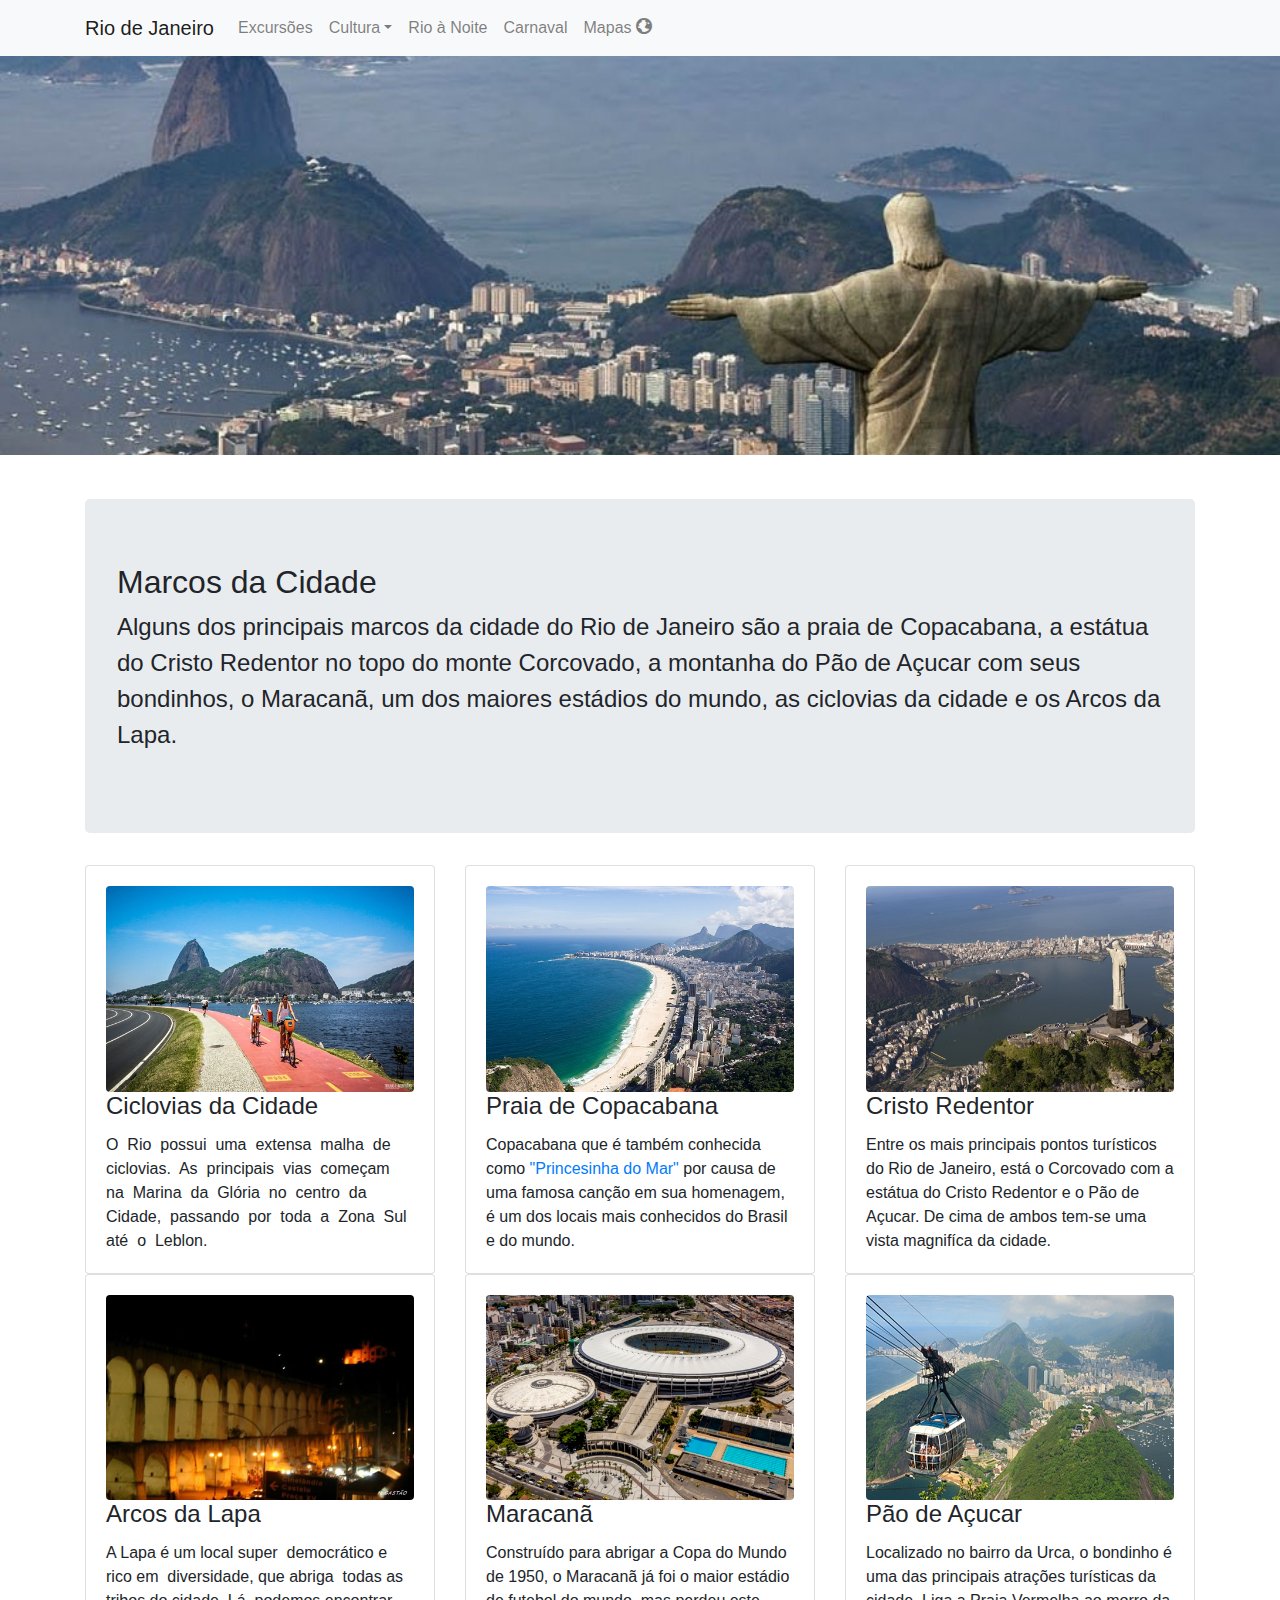
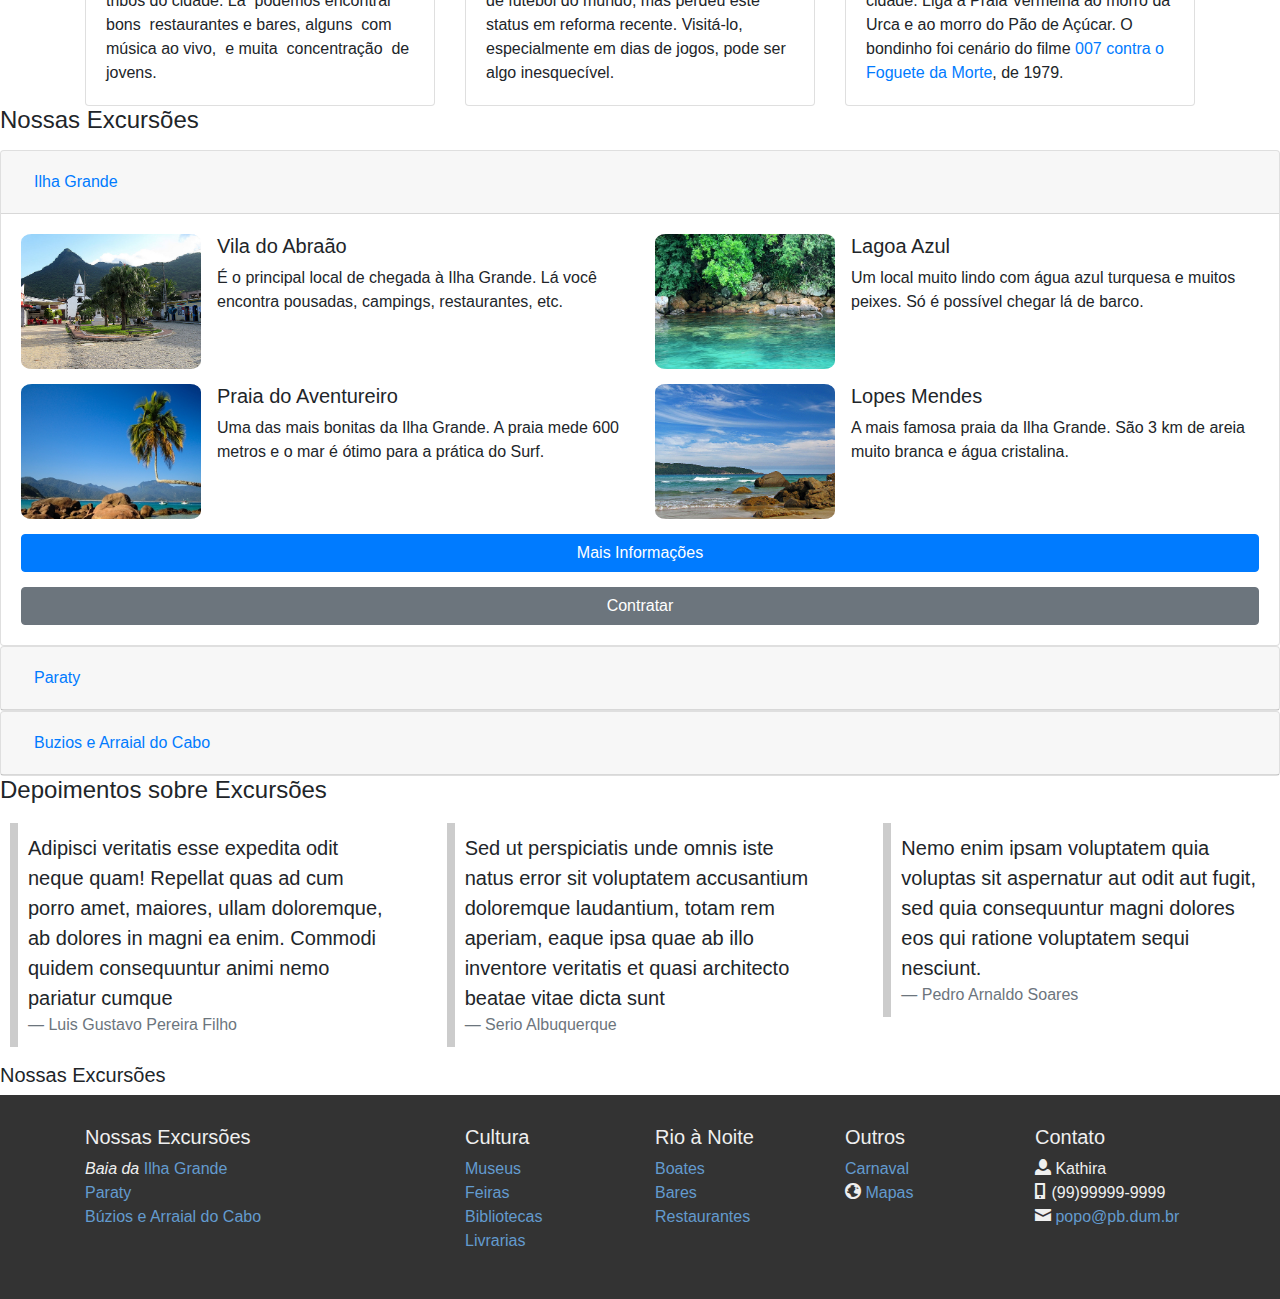
==== commit 9273a384: "Aula 3" ====
--- a/Projeto1/index.html
+++ b/Projeto1/index.html
@@ -8,7 +8,7 @@
     <link rel="stylesheet" href="css/styles.css"> <!--Referencia arquivo para definir um estilo-->
     <title>Bootstrap</title>
 </head>
-<body> <!--Inicio do corpo da página--> 
+<body> <!--Inicio do corpo da página-->
 
 <nav class= "navbar bg-light navbar-light navbar-expand-md fixed-top">
 
@@ -141,7 +141,16 @@
                         <h4 class="card-title">Pão de Açucar</h4>
                         <p class="card-text">Localizado no bairro da Urca, o bondinho é uma das principais atrações
                             turísticas da cidade. Liga a Praia Vermelha ao morro da Urca e ao morro do Pão de Açúcar.
-                            O bondinho foi cenário do filme 007 contra o Foguete da Morte, de 1979.</p>
+                            O bondinho foi cenário do filme <a tabindex="0" data-trigger="focus"
+                                                               data-toggle="popover"
+                                                               data-title="007 contra o Foguete da Morte"
+                                                               data-placement="bottom"
+                                                               data-content="Filme franco-britânico de acção, aventura, espionagem e ficção
+                                                               científica de 1979, o 11.º da série James Bond com Roger Moore no papel do
+                                                               agente secreto.">007 contra o Foguete da Morte</a>, de 1979.</p>
+                            <!--tabindex: (0 ou -1) se for -1, o comando "tab" quando for dado na página irá ignorar essa âncora-->
+                            <!--data-placement: texto irá aparecer abaixo da âncora-->
+                            <!--data-content: texto a ser exibido-->
                     </div>
                 </div>
             </div>
@@ -149,95 +158,185 @@
     </div>
 </div>
 
-<h4 id="excursoes">Nossas Excursões</h4>
-
-<br>
-Ilha Grande
-<br>
-<img src="images/ilha-grande-01-abraao.jpg" alt="Vila do Abraão">
-<h5>Vila do Abraão</h5>
-<span class="texto-media-body">É o principal local de chegada à Ilha Grande. Lá você encontra pousadas, campings, restaurantes, etc.</span>
-
-<img src="images/ilha-grande-02-lagoa-azul.jpg" alt="Lagoa Azul">
-<h5>Lagoa Azul</h5>
-<span class="texto-media-body">Um local muito lindo com água azul turquesa e muitos peixes. Só é possível chegar lá de barco.</span>
-
-<img src="images/ilha-grande-03-aventureiro.jpg" alt="Praia do Aventureiro">
-<h5>Praia do Aventureiro</h5>
-<span class="texto-media-body">Uma das mais bonitas da Ilha Grande. A praia mede 600 metros e o mar é ótimo para a prática do Surf.</span>
-
-<img src="images/ilha-grande-04-lopes-mendes.jpg" alt="Lopes Mendes">
-<h5>Lopes Mendes</h5>
-<span class="texto-media-body">A mais famosa praia da Ilha Grande. São 3 km de areia muito branca e água cristalina.</span>
-
-<div>
-    <button type="button" class="btn btn-primary btn-md btn-block">Mais Informações</button>&nbsp;
-    <a href="cadastro.html" class="btn btn-secondary btn-md btn-block">Contratar</a>
+<h4 class="mb-3" id="excursoes">Nossas Excursões</h4>
+
+<div id="accordion"> <!--Tem esse código idêntico no bootstrap-->
+    <div class="card">
+        <div class="card-header">
+            <h5 class="mb-0">
+                <button class="btn btn-link"
+                        data-toggle="collapse"
+                        data-target="#ilha-grande"> <!--casa com o div logo abaixo-->
+                    Ilha Grande
+                </button>
+            </h5>
+        </div>
+
+        <div id="ilha-grande"
+             class="collapse show"
+             data-parent="#accordion">
+            <div class="card-body">
+                <div class="row">
+                    <div class="col-lg-6">
+                        <div class="media">
+                            <img class="mr-3" src="images/ilha-grande-01-abraao.jpg" alt="Vila do Abraão">
+                            <div class="media-body">
+                                <h5 class="mt-0">Vila do Abraão</h5>
+                                <span class="texto-media-body">É o principal local de chegada à Ilha Grande. Lá você encontra pousadas, campings, restaurantes, etc.</span>
+                            </div>
+                        </div>
+                    </div>
+                    <div class="col-lg-6">
+                        <div class="media">
+                            <img class="mr-3" src="images/ilha-grande-02-lagoa-azul.jpg" alt="Lagoa Azul">
+                            <div class="media-body">
+                                <h5 class="mt-0">Lagoa Azul</h5>
+                                <span class="texto-media-body">Um local muito lindo com água azul turquesa e muitos peixes. Só é possível chegar lá de barco.</span>
+                            </div>
+                        </div>
+                    </div>
+                    <div class="col-lg-6">
+                        <div class="media">
+                            <img class="mr-3" src="images/ilha-grande-03-aventureiro.jpg" alt="Praia do Aventureiro">
+                            <div class="media-body">
+                                <h5 class="mt-0">Praia do Aventureiro</h5>
+                                <span class="texto-media-body">Uma das mais bonitas da Ilha Grande. A praia mede 600 metros e o mar é ótimo para a prática do Surf.</span>
+                            </div>
+                        </div>
+                    </div>
+                    <div class="col-lg-6">
+                        <div class="media">
+                            <img class="mr-3" src="images/ilha-grande-04-lopes-mendes.jpg" alt="Lopes Mendes">
+                            <div class="media-body">
+                                <h5 class="mt-0">Lopes Mendes</h5>
+                                <span class="texto-media-body">A mais famosa praia da Ilha Grande. São 3 km de areia muito branca e água cristalina.</span>
+                            </div>
+                        </div>
+                    </div>
+                </div>
+                <div class="altura-da-linha">
+                    <button type="button" class="btn btn-primary btn-md btn-block">Mais Informações</button>&nbsp;
+                    <a href="cadastro.html" class="btn btn-secondary btn-md btn-block">Contratar</a>
+                </div>
+            </div>
+        </div>
+    </div>
+    <div class="card">
+        <div class="card-header">
+            <h5 class="mb-0">
+                <button class="btn btn-link collapsed"
+                        data-toggle="collapse"
+                        data-target="#paraty">
+                    Paraty
+                </button>
+            </h5>
+        </div>
+        <div id="paraty"
+             class="collapse"
+             data-parent="#accordion">
+            <div class="card-body">
+                Anim pariatur cliche reprehenderit, enim eiusmod high life accusamus terry richardson ad squid. 3 wolf moon officia aute, non cupidatat skateboard dolor brunch. Food truck quinoa nesciunt laborum eiusmod.
+            </div>
+        </div>
+    </div>
+    <div class="card">
+        <div class="card-header">
+            <h5 class="mb-0">
+                <button class="btn btn-link collapsed"
+                        data-toggle="collapse"
+                        data-target="#buzios">
+                    Buzios e Arraial do Cabo
+                </button>
+            </h5>
+        </div>
+        <div id="buzios"
+             class="collapse"
+             data-parent="#accordion">
+            <div class="card-body">
+                Anim pariatur cliche reprehenderit, enim eiusmod high life accusamus terry richardson ad squid. 3 wolf moon officia aute, non cupidatat skateboard dolor brunch. Food truck quinoa nesciunt laborum eiusmod. Brunch 3 wolf moon tempor, sunt aliqua put a bird on it squid single-origin coffee nulla assumenda shoreditch et.
+            </div>
+        </div>
+    </div>
 </div>
-<br>
-Paraty
-<br>
-Anim pariatur cliche reprehenderit, enim eiusmod high life accusamus terry richardson ad squid. 3 wolf moon officia aute, non cupidatat skateboard dolor brunch. Food truck quinoa nesciunt laborum eiusmod.
-<br>
-Buzios e Arraial do Cabo
-<br>
-Anim pariatur cliche reprehenderit, enim eiusmod high life accusamus terry richardson ad squid. 3 wolf moon officia aute, non cupidatat skateboard dolor brunch. Food truck quinoa nesciunt laborum eiusmod. Brunch 3 wolf moon tempor, sunt aliqua put a bird on it squid single-origin coffee nulla assumenda shoreditch et.
-<br>
-<br>
 
 <h4>Depoimentos sobre Excursões</h4>
-<blockquote class="blockquote">
-    <p class="mb-0">Adipisci veritatis esse expedita odit neque quam! Repellat quas ad cum porro amet, maiores, ullam
-        doloremque, ab dolores in magni ea enim. Commodi quidem consequuntur animi nemo pariatur cumque
-        distinctio.</p>
-    <footer class="blockquote-footer">Luis Gustavo Pereira Filho</footer>
-</blockquote>
-<blockquote class="blockquote">
-    <p class="mb-0">Sed ut perspiciatis unde omnis iste natus error sit voluptatem accusantium doloremque laudantium, totam
-        rem aperiam, eaque ipsa quae ab illo inventore veritatis et quasi architecto beatae vitae dicta sunt
-        explicabo.</p>
-    <footer class="blockquote-footer">Serio Albuquerque</footer>
-</blockquote>
-<blockquote class="blockquote">
-    <p class="mb-0">Nemo enim ipsam voluptatem quia voluptas sit aspernatur aut odit aut fugit, sed quia consequuntur magni
-        dolores eos qui ratione voluptatem sequi nesciunt.</p>
-    <footer class="blockquote-footer">Pedro Arnaldo Soares</footer>
-</blockquote>
+<div class="row">
+    <div class="col-lg-4 col-md-6">
+        <blockquote class="blockquote">
+            <p class="mb-0">Adipisci veritatis esse expedita odit neque quam! Repellat quas ad cum porro amet, maiores, ullam
+                doloremque, ab dolores in magni ea enim. Commodi quidem consequuntur animi nemo pariatur cumque</p>
+            <footer class="blockquote-footer">Luis Gustavo Pereira Filho</footer>
+        </blockquote>
+    </div>
+    <div class="col-lg-4 col-md-6">
+        <blockquote class="blockquote">
+            <p class="mb-0">Sed ut perspiciatis unde omnis iste natus error sit voluptatem accusantium doloremque laudantium, totam
+                rem aperiam, eaque ipsa quae ab illo inventore veritatis et quasi architecto beatae vitae dicta sunt</p>
+            <footer class="blockquote-footer">Serio Albuquerque</footer>
+        </blockquote>
+    </div>
+    <div class="col-lg-4 col-md-6">
+        <blockquote class="blockquote">
+            <p class="mb-0">Nemo enim ipsam voluptatem quia voluptas sit aspernatur aut odit aut fugit, sed quia consequuntur magni
+                dolores eos qui ratione voluptatem sequi nesciunt.</p>
+            <footer class="blockquote-footer">Pedro Arnaldo Soares</footer>
+        </blockquote>
+    </div>
+</div>
 
 <h5>Nossas Excursões</h5>
-<ul class='list-unstyled'>
-    <li><i>Baia da </i><a href='#excursoes'> Ilha Grande</a></li>
-    <li><a href='#excursoes'>Paraty</a></li>
-    <li><a href='#excursoes'>Búzios e Arraial do Cabo</a></li>
-</ul>
-
-<h5>Cultura</h5>
-<ul class='list-unstyled'>
-    <li><a href='#'>Museus</a></li>
-    <li><a href='#'>Feiras</a></li>
-    <li><a href='#'>Bibliotecas</a></li>
-    <li><a href='#'>Livrarias</a></li>
-</ul>
-
-<h5>Rio à Noite</h5>
-<ul class='list-unstyled'>
-    <li><a href='#'>Boates</a></li>
-    <li><a href='#'>Bares</a></li>
-    <li><a href='#'>Restaurantes</a></li>
-</ul>
-
-<h5>Outros</h5>
-<ul class='list-unstyled'>
-    <li><a href='#'>Carnaval</a></li>
-    <li><span class="oi oi-globe"></span><a href='#'> Mapas</a></li>
-</ul>
-
-<h5>Contato</h5>
-<ul class='list-unstyled'>
-    <li><span class="oi oi-person"></span> Kathira</li>
-    <li><span class="oi oi-phone"></span> (99)99999-9999</li>
-    <li><span class="oi oi-envelope-closed"></span> <a href='mailto:popo@pb.dum.br'>popo@pb.dum.br</a></li>
-</ul>
+<div class='footer'>
+    <div class='container'>
+        <div class='row'>
+            <div class='col-md-4 col-sm-12'>
+                <h5>Nossas Excursões</h5>
+                <ul class='list-unstyled'>
+                    <li><i>Baia da </i><a href='#excursoes'> Ilha Grande</a></li>
+                    <li><a href='#excursoes'>Paraty</a></li>
+                    <li><a href='#excursoes'>Búzios e Arraial do Cabo</a></li>
+                </ul>
+            </div>
+
+            <div class='col-md-2 col-sm-6'>
+                <h5>Cultura</h5>
+                <ul class='list-unstyled'>
+                    <li><a href='#'>Museus</a></li>
+                    <li><a href='#'>Feiras</a></li>
+                    <li><a href='#'>Bibliotecas</a></li>
+                    <li><a href='#'>Livrarias</a></li>
+                </ul>
+            </div>
+
+            <div class='col-md-2 col-sm-6'>
+                <h5>Rio à Noite</h5>
+                <ul class='list-unstyled'>
+                    <li><a href='#'>Boates</a></li>
+                    <li><a href='#'>Bares</a></li>
+                    <li><a href='#'>Restaurantes</a></li>
+                </ul>
+            </div>
+
+            <div class='clearfix visible-xs'></div>
+
+            <div class='col-md-2 col-sm-6'>
+                <h5>Outros</h5>
+                <ul class='list-unstyled'>
+                    <li><a href='#'>Carnaval</a></li>
+                    <li><span class="oi oi-globe"></span><a href='#'> Mapas</a></li>
+                </ul>
+            </div>
+
+            <div class='col-md-2 col-sm-6'>
+                <h5>Contato</h5>
+                <ul class='list-unstyled'>
+                    <li><span class="oi oi-person"></span> Kathira</li>
+                    <li><span class="oi oi-phone"></span> (99)99999-9999</li>
+                    <li><span class="oi oi-envelope-closed"></span> <a href='mailto:popo@pb.dum.br'>popo@pb.dum.br</a></li>
+                </ul>
+            </div>
+        </div>
+    </div>
+</div>
 
 <!--Essas 4 linhas fazem referencia a uma pasta/arquivos javascript-->
 <script src="js/jquery-3.3.1.js"></script> <!--popper usa jquery-->
@@ -255,4 +354,5 @@
 <!--navbar-expand-md -> ajeitar para ficar em uma linha-->
 <!--mr-auto -> alinhamento a esquerda (margem right)-->
 <!--active -> highlight de botões da barra de navegador-->
-<!---->+<!--href -> redirecionar-->
+<!--mb0 -> nenhuma margem | mb1 -> 1/4 | mb2 -> 1/2-->--- a/Projeto1/css/styles.css
+++ b/Projeto1/css/styles.css
@@ -11,21 +11,21 @@
     margin-top: 20px;
 }
 
-/*.media img {*/
-    /*width: 180px;*/
-    /*margin-bottom: 15px;*/
-    /*border-radius: 6%;*/
-/*}*/
+.media img {
+    width: 180px;
+    margin-bottom: 15px;
+    border-radius: 6%;
+}
 
-/*.altura-da-linha {*/
-    /*line-height: 7px;*/
-/*}*/
+.altura-da-linha {
+    line-height: 7px;
+}
 
-/*blockquote {*/
-    /*border-left: 8px solid #ccc;*/
-    /*margin: 0.5em 10px;*/
-    /*padding: 0.5em 10px;*/
-/*}*/
+blockquote {
+    border-left: 8px solid #ccc;
+    margin: 0.5em 10px;
+    padding: 0.5em 10px;
+}
 
 /*blockquote p {*/
     /*font-size: 18px;*/
@@ -42,57 +42,57 @@
 */
 
 
-/*.footer {*/
-    /*background-color: #333;*/
-    /*color: #efefef;*/
-    /*padding: 30px 0;*/
-/*}*/
+.footer {
+    background-color: #333;
+    color: #efefef;
+    padding: 30px 0;
+}
 
-/*.footer a {*/
-    /*color: #639bcf;*/
-/*}*/
+.footer a {
+    color: #639bcf;
+}
 
-/*.footer a:hover {*/
-    /*color: #d8e6f3;*/
-/*}*/
+.footer a:hover {
+    color: #d8e6f3;
+}
 
 
 /* ---------------------------------------------------- */
 
 
-/*@media (max-width: 480px) {*/
-    /*.jumbotron h2 {*/
-        /*padding-left: 15px;*/
-        /*font-size: 25px;*/
-    /*}*/
-    /*.jumbotron p {*/
-        /*padding-right: 15px;*/
-        /*padding-left: 15px;*/
-        /*font-size: 17px;*/
-    /*}*/
+@media (max-width: 480px) {
+    .jumbotron h2 {
+        padding-left: 15px;
+        font-size: 25px;
+    }
+    .jumbotron p {
+        padding-right: 15px;
+        padding-left: 15px;
+        font-size: 17px;
+    }
 
-    /*.media img {*/
-        /*width: 90px;*/
-        /*margin-bottom: 6px;*/
-        /*border-radius: 50%;*/
-    /*}*/
-    /*.media-body h5 {*/
-        /*padding-top: 18px;*/
-        /*font-size: 15px;*/
-    /*}*/
-    /*.texto-media-body {*/
-        /*display: none;*/
-    /*}*/
-    /*blockquote p {*/
-        /*font-size: 15px;*/
-    /*}*/
-    /*h4 {*/
-        /*font-size: 19px;*/
-    /*}*/
-    /*h5 {*/
-        /*font-size: 16px;*/
-    /*}*/
-    /*.titulo-excursoes {*/
-        /*font-size: 15px;*/
-    /*}*/
-/*}*/
+    .media img {
+        width: 90px;
+        margin-bottom: 6px;
+        border-radius: 50%;
+    }
+    .media-body h5 {
+        padding-top: 18px;
+        font-size: 15px;
+    }
+    .texto-media-body {
+        display: none;
+    }
+    blockquote p {
+        font-size: 15px;
+    }
+    h4 {
+        font-size: 19px;
+    }
+    h5 {
+        font-size: 16px;
+    }
+    .titulo-excursoes {
+        font-size: 15px;
+    }
+}
